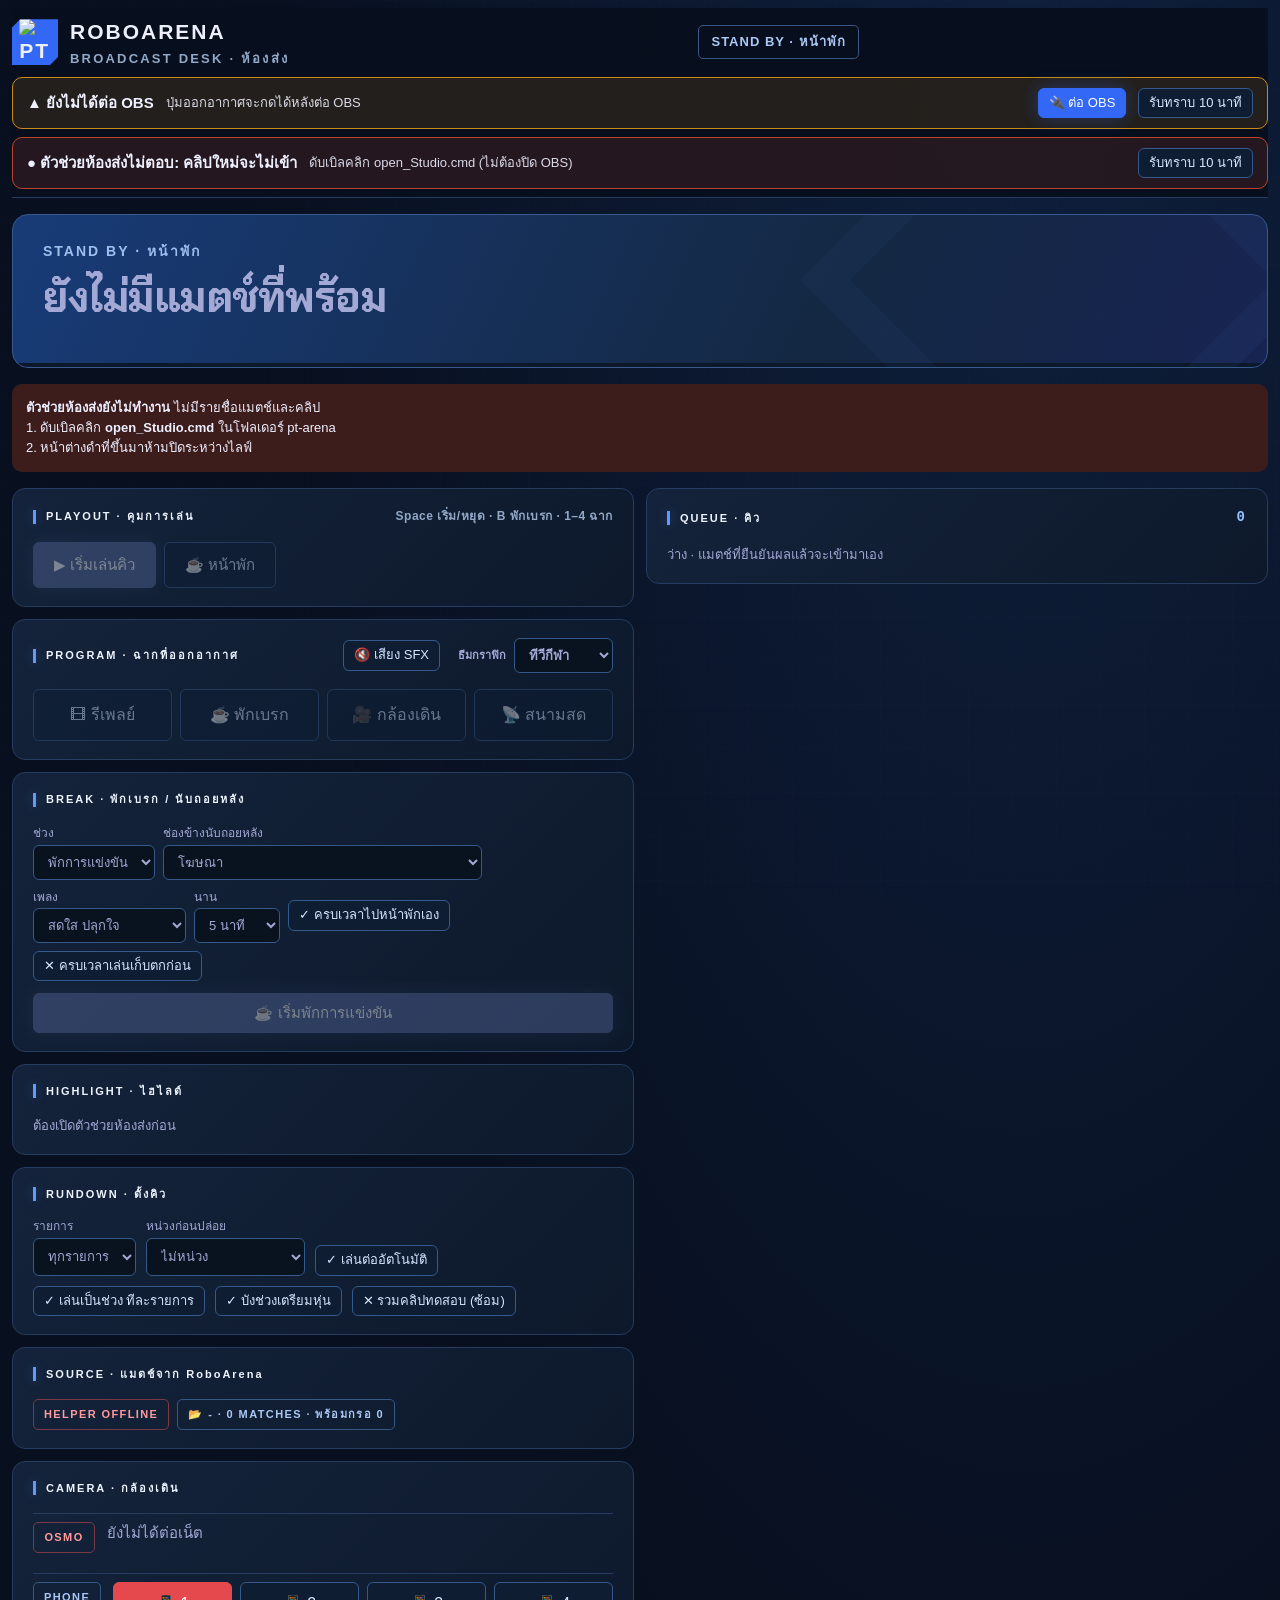
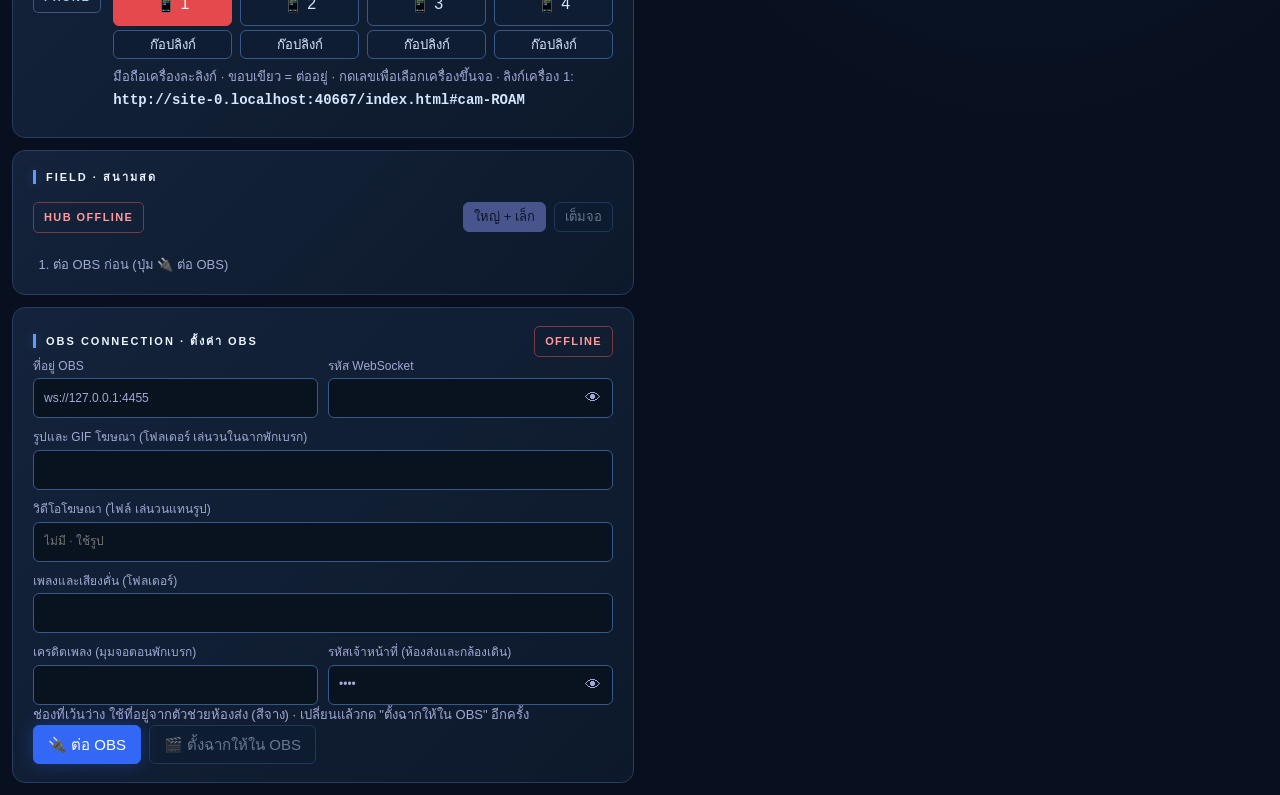
==== index.html @ a9fb72a6 "Site build 8f482196: walking camera takes up to four phones, desk buttons 1 to 4 pick the one on scr" ====
<!doctype html>
<html lang="th">
<head>
<meta charset="utf-8">
<meta name="viewport" content="width=device-width,initial-scale=1,viewport-fit=cover">
<title>PT Arena</title>
<link rel="preconnect" href="https://fonts.googleapis.com">
<link rel="preconnect" href="https://fonts.gstatic.com" crossorigin>
<link rel="stylesheet" href="https://fonts.googleapis.com/css2?family=Chakra+Petch:wght@500;600;700&family=IBM+Plex+Sans+Thai:wght@400;500;600&display=swap">
<link rel="stylesheet" href="style.css?v=8f482196">
<link rel="manifest" href="manifest.webmanifest">
<link rel="apple-touch-icon" href="logo-mark.png">
<meta name="apple-mobile-web-app-capable" content="yes">
<meta name="apple-mobile-web-app-status-bar-style" content="black-translucent">
<meta name="theme-color" content="#0B0F17">
</head>
<body>
<div class="app">
  <header class="top">
    <div class="brand">
      <div class="mark"><img src="logo-mark.png" alt="PT Robotics"></div>
      <div><div class="eyebrow">Thailand Youth Robotics Championship 2026</div><h1>PT Arena <span id="sub" style="font-family:var(--f-body);font-size:14px;font-weight:500;color:var(--muted)">ระบบวันแข่ง</span></h1></div>
    </div>
    <div class="venue"><label for="venue">สนามแข่งขัน</label><select id="venue"></select></div>
  </header>
  <div class="note" id="demo"><b>ช่วงทดสอบ</b> · ทีม โรงเรียน และคะแนนตอนนี้เป็นข้อมูลตัวอย่าง</div>
  <div class="tabs-wrap"><nav class="tabs" role="tablist" id="tabs"></nav></div>
  <main id="view"></main>
</div>
<div id="toast" role="status" aria-live="polite"></div>
<span id="net" class="pill warn" style="position:fixed;top:8px;left:50%;transform:translateX(-50%);z-index:5" hidden></span>
<script src="firebase-config.js?v=8f482196"></script>
<script src="app.js?v=8f482196"></script>
<script>if(window.PT_FIREBASE){const s=document.createElement('script');s.type='module';s.src='sync.js?v=8f482196';document.head.append(s)}</script>
</body>
</html>
---- style.css ----
/* Layout: control-room tool — tab rail of roles across the top, each role gets one working surface; field cards read like scoreboard tiles */
:root{
  --bg:#F1F4F8; --surface:#FFFFFF; --sunk:#E8EDF3; --ink:#121925; --muted:#5A6577; --line:#D6DDE7;
  --accent:#1F5BD6; --accent-soft:#E3EBFC; --accent-ink:#FFFFFF;
  --ok:#1C8A57; --ok-soft:#DDF3E8; --warn:#B86E05; --warn-soft:#FBEEDB; --bad:#C2332F; --bad-soft:#FBE3E2;
  --gold:#C08F12; --silver:#8B95A3; --bronze:#A8622E;
  --stage:#0C1424; --stage-2:#152036; --stage-ink:#EEF2F8; --stage-muted:#8FA0BA; --stage-accent:#6E9BFF; --stage-line:#24324D;
  --f-display:"Chakra Petch","IBM Plex Sans Thai","Noto Sans Thai","Leelawadee UI",system-ui,sans-serif;
  --f-body:"IBM Plex Sans Thai","Noto Sans Thai","Leelawadee UI",system-ui,-apple-system,"Segoe UI",sans-serif;
  --f-mono:"IBM Plex Sans Thai","Noto Sans Thai","Leelawadee UI",system-ui,sans-serif;
  --r:10px;
}
@media (prefers-color-scheme: dark){:root:not([data-theme="light"]){
  --bg:#0D121A; --surface:#151C27; --sunk:#1B2431; --ink:#E7ECF3; --muted:#94A0B3; --line:#263142;
  --accent:#6A97F5; --accent-soft:#1D2B47; --accent-ink:#0D121A;
  --ok:#4CC08A; --ok-soft:#163327; --warn:#E5A23F; --warn-soft:#3A2A12; --bad:#EE6C67; --bad-soft:#3D1C1C;
  --gold:#E2B748; --silver:#AEB8C6; --bronze:#D08A55; color-scheme:dark}}
:root[data-theme="dark"]{
  --bg:#0D121A; --surface:#151C27; --sunk:#1B2431; --ink:#E7ECF3; --muted:#94A0B3; --line:#263142;
  --accent:#6A97F5; --accent-soft:#1D2B47; --accent-ink:#0D121A;
  --ok:#4CC08A; --ok-soft:#163327; --warn:#E5A23F; --warn-soft:#3A2A12; --bad:#EE6C67; --bad-soft:#3D1C1C;
  --gold:#E2B748; --silver:#AEB8C6; --bronze:#D08A55; color-scheme:dark}
*{box-sizing:border-box}
[hidden]{display:none!important}
/* Edge draws its own reveal eye in password fields; ours works on every browser, so keep one */
input::-ms-reveal{display:none}
body{margin:0;background:var(--bg);color:var(--ink);font-family:var(--f-body);font-size:15px;line-height:1.55}
button,input,select,textarea{font:inherit;color:inherit}
button{cursor:pointer}
:focus-visible{outline:2px solid var(--accent);outline-offset:2px}
.app{max-width:1240px;margin:0 auto;padding-inline:16px;padding-block:18px 48px;display:flex;flex-direction:column;gap:14px}
.top{display:flex;flex-wrap:wrap;gap:14px;align-items:center;justify-content:space-between}
.brand{display:flex;gap:12px;align-items:center}
.mark{width:44px;height:44px;border-radius:9px;background:var(--ink);color:var(--bg);display:grid;place-items:center;font-family:var(--f-display);font-weight:700;letter-spacing:.04em}
.eyebrow{font-family:var(--f-display);font-size:11px;letter-spacing:.14em;color:var(--muted);text-transform:uppercase}
h1{font-family:var(--f-display);font-size:24px;line-height:1.15;margin:0;font-weight:700}
h2{font-family:var(--f-display);font-size:18px;margin:0;font-weight:600;text-wrap:balance}
h3{font-family:var(--f-display);font-size:15px;margin:0;font-weight:600}
.venue{display:flex;flex-direction:column;gap:2px;min-width:0;max-width:100%}
.venue select{max-width:100%}
.venue label{font-size:12px;color:var(--muted)}
select,input[type=text],input[type=number],input[type=password],textarea{background:var(--surface);border:1px solid var(--line);border-radius:8px;padding:8px 10px;min-width:0}
textarea{width:100%;font-family:var(--f-mono);font-size:13px}
.note{font-size:13px;color:var(--muted);background:var(--sunk);border-radius:8px;padding:8px 12px}
.note b{color:var(--ink);font-weight:600}
.tabs-wrap{overflow-x:auto;margin-inline:-16px;padding-inline:16px}
.tabs{display:flex;gap:6px;min-width:max-content;border-bottom:1px solid var(--line)}
.tab{background:none;border:0;border-bottom:3px solid transparent;padding:8px 12px 9px;text-align:left;display:flex;flex-direction:column;gap:0}
.tab b{font-family:var(--f-display);font-weight:600;font-size:15px}
.tab small{font-size:11.5px;color:var(--muted)}
.tab[aria-selected=true]{border-bottom-color:var(--accent)}
.tab[aria-selected=true] b{color:var(--accent)}
.panel{background:var(--surface);border:1px solid var(--line);border-radius:var(--r);padding:16px;display:flex;flex-direction:column;gap:12px;min-width:0}
.row{display:flex;flex-wrap:wrap;gap:8px;align-items:center}
.between{justify-content:space-between}
.grid{display:grid;gap:14px}
.g-side{grid-template-columns:minmax(0,1fr) 340px}
@media (max-width:900px){.g-side{grid-template-columns:minmax(0,1fr)}}
.stats{display:grid;grid-template-columns:repeat(auto-fit,minmax(150px,1fr));gap:10px}
.stat{background:var(--surface);border:1px solid var(--line);border-radius:var(--r);padding:10px 14px}
.stat .k{font-size:12.5px;color:var(--muted)}
.stat .v{font-family:var(--f-mono);font-size:24px;font-weight:600;font-variant-numeric:tabular-nums}
.stat .v small{font-size:13px;color:var(--muted);font-weight:500}
.fields{display:grid;grid-template-columns:repeat(auto-fill,minmax(250px,1fr));gap:10px}
.fcard{background:var(--surface);border:1px solid var(--line);border-radius:var(--r);padding:12px 14px;text-align:left;display:flex;flex-direction:column;gap:8px;transition:border-color .15s}
.fcard:hover{border-color:var(--accent)}
.fletter{font-family:var(--f-display);font-weight:700;font-size:13px;letter-spacing:.08em;color:var(--muted)}
.fclass{font-family:var(--f-display);font-weight:600;font-size:15.5px;line-height:1.3}
.kv{display:grid;grid-template-columns:62px minmax(0,1fr);gap:2px 8px;font-size:13.5px}
.kv span:nth-child(odd){color:var(--muted)}
.mono{font-family:var(--f-mono);font-variant-numeric:tabular-nums}
.bar{height:6px;border-radius:3px;background:var(--sunk);overflow:hidden}
.bar i{display:block;height:100%;background:var(--accent);border-radius:3px}
.pill{display:inline-flex;align-items:center;gap:4px;font-size:12px;font-weight:500;padding:2px 9px;border-radius:999px;white-space:nowrap;background:var(--sunk);color:var(--muted)}
.pill.ok{background:var(--ok-soft);color:var(--ok)}
.pill.warn{background:var(--warn-soft);color:var(--warn)}
.pill.bad{background:var(--bad-soft);color:var(--bad)}
.pill.ac{background:var(--accent-soft);color:var(--accent)}
.btn{border:1px solid var(--line);background:var(--surface);border-radius:8px;padding:7px 14px;font-weight:500;white-space:nowrap}
.btn:hover{border-color:var(--accent)}
.btn.pri{background:var(--accent);border-color:var(--accent);color:var(--accent-ink)}
.btn.okb{background:var(--ok);border-color:var(--ok);color:#fff}
.btn.badb{color:var(--bad);border-color:var(--bad)}
.btn.sm{padding:4px 10px;font-size:13px}
.btn.big{padding:12px 20px;font-size:16px;font-weight:600}
.btn:disabled{opacity:.45;cursor:not-allowed}
.chips{display:flex;flex-wrap:wrap;gap:6px}
.chip{border:1px solid var(--line);background:var(--surface);border-radius:999px;padding:5px 12px;font-size:13.5px}
.chip[aria-pressed=true]{background:var(--ink);color:var(--bg);border-color:var(--ink)}
.chip b{font-family:var(--f-display)}
.list{display:flex;flex-direction:column}
.li{display:flex;gap:10px;align-items:center;flex-wrap:wrap;padding:10px 2px;border-top:1px solid var(--line)}
.li:first-child{border-top:0}
.li .who{flex:1 1 220px;min-width:0}
.li .who b{font-weight:600}
.li .who small{display:block;color:var(--muted);font-size:12.5px}
.tid{font-family:var(--f-mono);font-weight:600;font-size:13px;background:var(--sunk);border-radius:6px;padding:1px 7px}
.inspect{background:var(--sunk);border-radius:8px;padding:12px;display:flex;flex-direction:column;gap:8px;width:100%}
.inspect label{display:flex;gap:8px;align-items:center;font-size:14px}
.feed{display:flex;flex-direction:column;gap:6px;font-size:13.5px}
.feed div{display:flex;gap:8px}
.feed .mono{color:var(--muted)}
/* judge */
.jhead{display:flex;flex-wrap:wrap;gap:10px;align-items:baseline;justify-content:space-between}
.jteam{font-family:var(--f-display);font-size:22px;font-weight:700;line-height:1.2}
.sw{display:flex;flex-wrap:wrap;gap:10px;align-items:center;background:var(--sunk);border-radius:var(--r);padding:10px 14px}
.sw .t{font-family:var(--f-mono);font-size:34px;font-weight:600;font-variant-numeric:tabular-nums;min-width:150px}
.sw .t.run{color:var(--accent)}
.sw .t.over{color:var(--bad)}
.mrow{display:grid;grid-template-columns:minmax(0,1fr) auto 64px;gap:12px;align-items:center;padding:8px 0;border-top:1px solid var(--line)}
.mrow .lbl b{font-weight:600}
.mrow .lbl small{display:block;color:var(--muted);font-size:12.5px}
.step{display:flex;align-items:center;border:1px solid var(--line);border-radius:9px;overflow:hidden}
.step button{width:44px;height:44px;border:0;background:var(--surface);font-size:22px;font-weight:500}
.step button:active{background:var(--sunk)}
.step span{min-width:42px;text-align:center;font-family:var(--f-mono);font-size:20px;font-weight:600}
.sub{text-align:right;font-family:var(--f-mono);font-variant-numeric:tabular-nums}
.sub.neg{color:var(--bad)}
.total{display:flex;justify-content:space-between;align-items:center;border-top:2px solid var(--ink);padding-top:10px}
.total .n{font-family:var(--f-mono);font-size:40px;font-weight:600;line-height:1}
.confirm{display:flex;gap:10px;align-items:center;background:var(--warn-soft);color:var(--ink);border-radius:8px;padding:10px 12px;font-size:14px}
.confirm input{width:20px;height:20px}
.qitem{display:flex;gap:8px;align-items:center;padding:6px 0;border-top:1px solid var(--line);font-size:13.5px}
.qitem:first-child{border-top:0}
.qn{width:24px;height:24px;border-radius:50%;background:var(--sunk);display:grid;place-items:center;font-family:var(--f-mono);font-size:12px;flex:none}
.qitem.now .qn{background:var(--accent);color:var(--accent-ink)}
.editbar{background:var(--accent-soft);color:var(--accent);border-radius:8px;padding:8px 12px;font-size:13.5px;display:flex;justify-content:space-between;gap:8px;flex-wrap:wrap;align-items:center}
/* judge sheet on a phone: thumb-sized controls, clock pinned on top, total and send pinned at the bottom */
.jsheet{padding:0;gap:0}
.jsheet>*{padding-inline:14px}
.jsheet>.editbar{margin:10px 14px 0}
.jtop{position:sticky;top:0;z-index:3;display:flex;justify-content:space-between;gap:10px;align-items:center;padding-block:10px;background:var(--surface);border-bottom:1px solid var(--line);border-radius:var(--r) var(--r) 0 0}
.jwho{min-width:0}
.jwho .jteam{font-size:19px;overflow:hidden;text-overflow:ellipsis;white-space:nowrap}
.jwho .small{overflow:hidden;text-overflow:ellipsis;white-space:nowrap}
.jclock{text-align:right;flex:none}
.jclock .t{font-size:32px;font-weight:600;line-height:1.1;display:block}
.jclock .t.run{color:var(--accent)}
.jclock .t.over{color:var(--bad)}
.jtimer{display:flex;flex-wrap:wrap;gap:8px;align-items:center;padding-block:12px}
.jtimer .btn{min-height:44px}
.jmain{flex:1 1 100%;min-height:58px;font-size:18px;border-radius:14px}
.jmain.stop{background:var(--bad);border-color:var(--bad);color:#fff}
.jedit{font-size:13px;color:var(--muted);margin-left:auto}
.jedit summary{cursor:pointer;padding:10px 0}
.jedit[open]{flex:1 1 100%;margin-left:0}
.jlist{display:flex;flex-direction:column;gap:8px;padding-bottom:14px}
.jm{display:grid;grid-template-columns:minmax(0,1fr) auto 40px;gap:10px;align-items:center;background:var(--sunk);border-radius:14px;padding:10px 12px;border-left:5px solid transparent}
.jm.has{border-left-color:var(--ok)}
.jm.retry{border-left-color:var(--warn)}
.jm.lock .lbl{opacity:.55}
.jm .lbl b{display:block;font-weight:600;line-height:1.3}
.jm .lbl small{color:var(--muted);font-size:12.5px}
.jm .sub{text-align:right;font-family:var(--f-mono);font-weight:600;font-size:17px;font-variant-numeric:tabular-nums}
.jstep{display:flex;align-items:center;gap:4px}
.jstep button{width:52px;height:52px;border-radius:14px;border:1px solid var(--line);background:var(--surface);font-size:26px;font-weight:500;line-height:1;touch-action:manipulation;transition:transform .08s}
.jstep button:last-child{background:var(--accent);border-color:var(--accent);color:var(--accent-ink)}
.jstep button:active{transform:scale(.92)}
.jstep button:disabled{opacity:.3}
.jstep span{min-width:46px;text-align:center;font-family:var(--f-mono);color:var(--muted);font-size:14px}
.jstep span b{font-size:24px;color:var(--ink)}
.jtog{min-width:118px;height:52px;border-radius:14px;border:1px solid var(--line);background:var(--surface);font-weight:600;touch-action:manipulation;transition:transform .08s}
.jtog:active{transform:scale(.96)}
.jtog.on{background:var(--ok);border-color:var(--ok);color:#fff}
.jtog:disabled{opacity:.4}
.jbar{position:sticky;bottom:0;z-index:3;display:flex;gap:10px;align-items:center;padding-block:10px calc(10px + env(safe-area-inset-bottom,0px));background:var(--surface);border-top:1px solid var(--line);border-radius:0 0 var(--r) var(--r)}
.jsum{display:flex;flex-direction:column;line-height:1.1;min-width:62px}
.jsum .n{font-family:var(--f-mono);font-size:38px;font-weight:600;font-variant-numeric:tabular-nums}
.jok{display:flex;align-items:center;gap:6px;font-size:13.5px;font-weight:500;background:var(--warn-soft);border-radius:12px;padding:0 10px;min-height:54px;flex:none}
.jok.on{background:var(--ok-soft);color:var(--ok)}
.jok input{width:22px;height:22px}
.jbar .btn{flex:1;min-height:54px;border-radius:14px;padding-inline:8px}
.jskip{padding-block:12px}
/* board */
.tbl-wrap{overflow-x:auto}
table{border-collapse:collapse;width:100%;font-size:14px}
th{font-size:12px;color:var(--muted);font-weight:500;text-align:left;padding:6px 8px;border-bottom:1px solid var(--line);white-space:nowrap}
td{padding:9px 8px;border-bottom:1px solid var(--line);vertical-align:middle}
td.num,th.num{text-align:right;font-family:var(--f-mono);font-variant-numeric:tabular-nums}
.rk{width:30px;height:30px;border-radius:50%;display:grid;place-items:center;font-family:var(--f-mono);font-weight:600;background:var(--sunk)}
.rk.r1{background:var(--gold);color:#fff}.rk.r2{background:var(--silver);color:#fff}.rk.r3{background:var(--bronze);color:#fff}
.best{font-size:17px;font-weight:600}
/* team phone */
.phone-wrap{display:flex;flex-wrap:wrap;gap:24px;align-items:flex-start}
.phone{width:100%;max-width:370px;border:10px solid var(--ink);border-radius:34px;background:var(--bg);padding:18px 14px 22px;display:flex;flex-direction:column;gap:12px}
.phone .notch{width:90px;height:6px;border-radius:3px;background:var(--line);margin:0 auto 4px}
.callout{border-radius:var(--r);padding:14px;background:var(--accent);color:var(--accent-ink)}
.callout .big{font-family:var(--f-display);font-size:26px;font-weight:700;line-height:1.15}
.callout.ok{background:var(--ok);color:#fff}
.callout.warn{background:var(--warn-soft);color:var(--ink)}
.callout.bad{background:var(--bad-soft);color:var(--ink)}
.steps{display:flex;gap:4px}
.steps div{flex:1;text-align:center;font-size:11px;color:var(--muted)}
.steps div i{display:block;height:5px;border-radius:3px;background:var(--line);margin-bottom:4px}
.steps div.on i{background:var(--ok)}
.steps div.on{color:var(--ink)}
.explain{flex:1 1 300px;min-width:0;display:flex;flex-direction:column;gap:10px}
.explain ol{margin:0;padding-left:20px;display:flex;flex-direction:column;gap:6px}
/* screen */
.stage{background:var(--stage);color:var(--stage-ink);border-radius:14px;padding:20px;display:flex;flex-direction:column;gap:16px;min-height:520px}
.stage:fullscreen{border-radius:0;padding:36px;font-size:120%}
.stage-top{display:flex;justify-content:space-between;gap:12px;flex-wrap:wrap;align-items:center;border-bottom:1px solid var(--stage-line);padding-bottom:12px}
.stage-top .ev{font-family:var(--f-display);letter-spacing:.12em;font-size:12px;color:var(--stage-muted)}
.stage-top .clk{font-family:var(--f-mono);font-size:22px}
.stage-grid{display:grid;grid-template-columns:minmax(0,1.5fr) minmax(0,1fr);gap:20px}
@media (max-width:820px){.stage-grid{grid-template-columns:minmax(0,1fr)}}
.stage h2{font-size:26px;color:var(--stage-ink)}
.stage .sub2{color:var(--stage-muted);font-size:14px}
.srow{display:grid;grid-template-columns:44px minmax(0,1fr) auto;gap:12px;align-items:center;padding:10px 0;border-bottom:1px solid var(--stage-line)}
.srow .rk{background:var(--stage-2);color:var(--stage-ink);width:36px;height:36px}
.srow .rk.r1{background:var(--gold)}.srow .rk.r2{background:var(--silver)}.srow .rk.r3{background:var(--bronze)}
.srow b{font-family:var(--f-display);font-size:19px;font-weight:600}
.srow small{display:block;color:var(--stage-muted);font-size:13px}
.srow .sc{font-family:var(--f-mono);font-size:26px;font-weight:600}
.sq{background:var(--stage-2);border-radius:10px;padding:12px 14px;display:flex;flex-direction:column;gap:2px}
.sq .ql{display:grid;grid-template-columns:30px minmax(0,1fr);gap:8px;padding:7px 0;border-bottom:1px solid var(--stage-line);font-size:14px}
.sq .ql:last-child{border-bottom:0}
.sq .ql .L{font-family:var(--f-display);font-weight:700;font-size:20px;color:var(--stage-accent)}
.sq .ql small{color:var(--stage-muted)}
/* timer laptop */
.tbox{display:flex;flex-direction:column;gap:10px;align-items:flex-start}
.tgrid{grid-template-columns:minmax(0,2.2fr) minmax(0,1fr);align-items:start}
@media (max-width:820px){.tgrid{grid-template-columns:minmax(0,1fr)}}
.tbig{background:none;border:0;padding:0;color:var(--stage-ink);font-size:clamp(44px,6.4vw,92px);font-weight:600;line-height:1}
.stage canvas{width:100%;border-radius:10px;display:block}
.stage .btn{color:var(--ink)}
.tbig.run{color:var(--stage-accent)}
.tbig.over{color:#FF7A73}
.stage video{width:100%;border-radius:8px;background:#000;display:block}
.dots{display:flex;gap:6px;justify-content:center}
.dots i{width:28px;height:4px;border-radius:2px;background:var(--stage-line)}
.dots i.on{background:var(--stage-accent)}
/* admin */
.adm{display:grid;grid-template-columns:repeat(auto-fit,minmax(min(100%,360px),1fr));gap:14px;align-items:start}
.mtab{display:grid;grid-template-columns:minmax(0,1fr) 78px 70px;gap:6px 8px;align-items:center;font-size:13.5px}
.mtab .h{font-size:12px;color:var(--muted)}
.mtab input{width:100%}
.ccard{border-top:1px solid var(--line);padding-top:10px;display:flex;flex-direction:column;gap:8px}
.ccard:first-of-type{border-top:0;padding-top:0}
#toast{position:fixed;left:50%;bottom:calc(20px + env(safe-area-inset-bottom,0px));transform:translateX(-50%);background:var(--ink);color:var(--bg);padding:10px 18px;border-radius:999px;font-size:14px;max-width:calc(100% - 32px);text-align:center;opacity:0;pointer-events:none;transition:opacity .2s}
#toast.on{opacity:1}
@media (prefers-reduced-motion:reduce){*{transition:none!important}}
.muted{color:var(--muted)}
.small{font-size:13px}

/* look: dark unless a page asks for light, and one gradient for the things you press */
:root:not([data-theme="light"]){
  --bg:#0B0F17; --surface:#141B27; --sunk:#1B2433; --ink:#EAF0F7; --muted:#97A3B6; --line:#273246;
  --accent:#7AA2FF; --accent-soft:#1C2A4A; --accent-ink:#0B0F17;
  --ok:#4CC08A; --ok-soft:#143326; --warn:#E5A23F; --warn-soft:#3A2A12; --bad:#EE6C67; --bad-soft:#3D1C1C;
  --gold:#E2B748; --silver:#AEB8C6; --bronze:#D08A55; color-scheme:dark}
:root{--grad:linear-gradient(135deg,#3B6FE8,#7A4FE0);--grad-ok:linear-gradient(135deg,#178A55,#2BAF78)}
body{min-height:100vh;background:radial-gradient(900px 520px at 0% -10%,#17233f 0%,transparent 70%),radial-gradient(760px 420px at 100% 0%,#211b42 0%,transparent 70%),var(--bg);background-attachment:fixed}
:root[data-theme="light"] body{background:var(--bg)}
.mark{background:var(--grad);color:#fff}
.panel,.stat,.fcard{border-radius:14px}
.btn{border-radius:10px}
.btn.pri,.jstep button:last-child,.chip[aria-pressed=true],.qitem.now .qn{background:var(--grad);border-color:transparent;color:#fff}
.btn.pri:disabled{filter:saturate(.35)}
.btn.okb,.jtog.on,.callout.ok{background:var(--grad-ok);border-color:transparent;color:#fff}
.callout{background:var(--grad);color:#fff}
.bar i{background:var(--grad)}
.tabs{border-bottom:0;gap:4px}
.tab{border-bottom:0;border-radius:12px;padding:8px 14px}
.tab[aria-selected=true]{background:var(--accent-soft)}
.fsel{display:none;width:100%;min-height:50px;font-size:16px;border-radius:12px}
@media (max-width:700px){.fchips{display:none}.fsel{display:block}.app{padding-block:12px 40px;gap:10px}h1{font-size:21px}}
/* phone: the name gets the full width, the buttons get their own wide row */
@media (max-width:700px){
  .jm{grid-template-columns:minmax(0,1fr) auto;gap:8px;padding:7px 8px 7px 10px}
  .jm .sub{display:none}
  .jm .lbl small{display:block}
  .jstep button{width:50px;height:48px}
  .jstep span{min-width:44px}
  .jtog{min-width:148px;height:48px}
}
.tabs-wrap{scrollbar-width:none}
.tabs-wrap::-webkit-scrollbar{display:none}

/* type: two families only. Chakra Petch for names and headings; IBM Plex Sans Thai for reading and for every number
   (its digits all share one width, so clocks and score columns do not jitter). Only weights that are actually loaded. */
b,strong,th{font-weight:600}
.mono,.tid,td.num,th.num{font-weight:500;font-variant-numeric:tabular-nums}
b.mono,.mono b,.best,.stat .v,.total .n,.jsum .n,.jclock .t,.sw .t,.srow .sc,.tbig,.jm .sub,.jstep span b{font-weight:600}
.eyebrow,.stage-top .ev{font-weight:500}
small{font-size:max(12px,.86em)}
.eyebrow,.steps div{font-size:12px}
.tab small{font-size:12px}
/* Thai marks sit above and below the line: no letter spacing on Thai, and room so stacked marks are not cut off */
.fletter,.phone .eyebrow{letter-spacing:0;text-transform:none}
h1,h2,h3,.jteam,.fclass,.srow b{line-height:1.35}
.callout .big{line-height:1.3}
.jwho .jteam,.jwho .small{line-height:1.45}

/* phone first: most people open this on a phone, one hand, standing by a field */
.narrow{display:none}
.jbar{bottom:var(--navh,0px)}
#toast{bottom:calc(20px + var(--navh,0px) + env(safe-area-inset-bottom,0px))}
.blist{flex-direction:column}
.brow{display:flex;gap:12px;align-items:center;padding:12px 2px;border-top:1px solid var(--line)}
.brow:first-child{border-top:0}
.brow .rk{flex:none;width:34px;height:34px}
.brow .who{flex:1;min-width:0}
.brow .who b{display:block;font-family:var(--f-display);font-size:17px;line-height:1.35}
.brow .who small{display:block;color:var(--muted);line-height:1.5}
.brow .who small b{display:inline;font-family:var(--f-body);font-size:inherit;color:var(--ink)}
.brow .bs{font-size:28px;font-weight:600;flex:none;min-width:48px;text-align:right}
@media (max-width:700px){
  /* 16px stops iPhones zooming the page when a box is tapped */
  input,select,textarea{font-size:16px}
  .btn{min-height:44px}
  .btn.sm{min-height:38px}
  .chip{min-height:40px}
  .wide{display:none}
  .narrow{display:flex}
  .panel{padding:14px}
  .tabs-wrap.few{position:fixed;left:0;right:0;bottom:0;z-index:5;margin:0;padding:6px 10px calc(6px + env(safe-area-inset-bottom,0px));background:var(--surface);border-top:1px solid var(--line);overflow:visible}
  .tabs-wrap.few .tabs{min-width:0;gap:6px}
  .tabs-wrap.few .tab{flex:1;align-items:center;justify-content:center;text-align:center;min-height:48px;padding:6px}
  .tabs-wrap.few .tab small{display:none}
  body.hasnav{--navh:62px}
  body.hasnav .app{padding-bottom:calc(var(--navh) + 28px)}
}
@media (max-width:700px){.stats{grid-template-columns:repeat(2,minmax(0,1fr))}.stat{padding:10px 12px}.stat .v{font-size:22px}}
#su.over{color:var(--bad)}
.mtab small{display:block}
/* the clock reads 00:00.00, eight characters: sized so it never wraps */
.tbig{font-size:clamp(40px,5.4vw,80px);white-space:nowrap}
.jclock .t{font-size:30px;white-space:nowrap}
.mark img{width:72%;height:72%;object-fit:contain;display:block}
.tset{display:flex;flex-direction:column;gap:2px;width:100%;font-size:13px;color:var(--stage-muted)}
.tset select{width:100%;min-height:42px}
.stage canvas:fullscreen{width:100vw;height:100vh;object-fit:contain;background:#000;border-radius:0}
/* timer laptop: the settings column scrolls by itself so the picture never leaves the screen */
@media (min-width:821px){.tgrid .tbox{max-height:calc(100vh - 150px);overflow-y:auto;padding-right:8px;scrollbar-width:thin}}
.glist{display:flex;flex-direction:column;gap:2px;max-height:236px;overflow-y:auto;border:1px solid var(--stage-line);border-radius:10px;padding:4px;scrollbar-width:thin}
.gopt{display:grid;grid-template-columns:30px minmax(0,1fr);gap:0 10px;align-items:center;text-align:left;background:none;border:0;border-radius:8px;padding:6px 8px;color:var(--stage-ink)}
.gopt i{grid-row:span 2;width:30px;height:30px;border-radius:7px;border:1px solid rgba(255,255,255,.28)}
.gopt b{font-size:14px;font-weight:600;line-height:1.3}
.gopt small{color:var(--stage-muted);font-size:12px;line-height:1.3}
.gopt:hover{background:rgba(255,255,255,.06)}
.gopt[aria-pressed=true]{background:var(--stage-2);box-shadow:inset 0 0 0 2px var(--stage-accent)}


/* judge sheet: the rarely used and the dangerous buttons live in a menu, away from the thumb */
.jtop{gap:8px;background:linear-gradient(180deg,var(--sunk),var(--surface))}
.jwho{flex:1}
.jmenu{position:relative;flex:none}
.jmenu summary{list-style:none;width:44px;height:44px;border-radius:12px;border:1px solid var(--line);display:grid;place-items:center;font-size:24px;line-height:1;cursor:pointer;background:var(--surface)}
.jmenu summary::-webkit-details-marker{display:none}
.jmenu[open] summary{background:var(--accent-soft);border-color:var(--accent)}
.jpop{position:absolute;right:0;top:52px;z-index:6;width:236px;display:flex;flex-direction:column;gap:8px;padding:10px;background:var(--surface);border:1px solid var(--line);border-radius:14px;box-shadow:0 18px 40px rgba(0,0,0,.5)}
.jpop .btn{min-height:46px;text-align:left}
.jmt{display:flex;flex-direction:column;gap:4px;font-size:13px;color:var(--muted)}
.jmt input{min-height:46px;width:100%}
.jtimer .btn:not(.jmain){flex:1}
.jm{transition:background .2s}
.jm.has{background:linear-gradient(90deg,rgba(76,192,138,.16),var(--sunk) 70%)}
.jm.retry{background:linear-gradient(90deg,rgba(229,162,63,.12),var(--sunk) 70%)}
.jok input{width:26px;height:26px;accent-color:var(--ok)}
.jsum .n{background:var(--grad);-webkit-background-clip:text;background-clip:text;color:transparent}
.jfix{min-width:56px;min-height:44px}
.jboard{justify-content:center;min-height:48px}
@media (max-width:700px){
  .top{gap:8px}.brand{gap:10px}.brand .eyebrow{display:none}.mark{width:36px;height:36px}h1{font-size:19px}
  body.jfocus .top,body.jfocus .tabs-wrap{display:none}
  body.jfocus{--navh:0px}
  body.jfocus .app{padding:8px 8px 20px}
  .jtop{padding-block:8px}.jtimer{padding-block:10px;gap:8px}.jmain{min-height:54px}.jlist{gap:6px;padding-bottom:10px}
  .jclock .t{font-size:27px}
}

/* viewers: pick your team from a list once, then the phone opens on it */
.tfinder{max-width:480px;margin:0 auto;width:100%;display:flex;flex-direction:column;gap:12px}
.tfhead{position:sticky;top:0;z-index:2;display:flex;flex-direction:column;gap:10px;padding:6px 0 10px;background:linear-gradient(180deg,var(--bg) 82%,transparent)}
.tfhead h2{font-size:22px}
.tfhead input{min-height:52px;border-radius:14px;padding-inline:16px;width:100%}
.tgrp{display:flex;flex-direction:column;gap:6px;margin-bottom:14px}
.tgrp h3{display:flex;justify-content:space-between;align-items:baseline;color:var(--accent);padding:0 4px}
.tgrp h3 span{font-family:var(--f-body);font-size:12px;font-weight:500;color:var(--muted)}
.trow{display:flex;align-items:center;gap:12px;width:100%;min-height:60px;text-align:left;background:var(--surface);border:1px solid var(--line);border-radius:14px;padding:8px 12px;touch-action:manipulation;transition:transform .08s}
.trow:active{transform:scale(.98);background:var(--accent-soft)}
.trow .who{flex:1;min-width:0}
.trow .who b{display:block;font-family:var(--f-display);font-size:16px;line-height:1.35;overflow:hidden;text-overflow:ellipsis;white-space:nowrap}
.trow .who small{display:block;color:var(--muted);overflow:hidden;text-overflow:ellipsis;white-space:nowrap}
.trow i{font-style:normal;font-size:22px;color:var(--muted)}
.thero{padding:16px;background:linear-gradient(150deg,#1c2a52,#241d4d 60%,var(--surface));border-color:#34407a}
.thero h2{font-size:26px}
.tchg{background:rgba(255,255,255,.1);border:0;border-radius:999px;padding:0 14px;min-height:36px;font-size:13px}
.steps div i{height:6px}
.rtiles{display:grid;grid-template-columns:repeat(auto-fit,minmax(0,1fr));gap:8px}
.rt{background:var(--sunk);border-radius:12px;padding:10px 12px;display:flex;flex-direction:column;line-height:1.3}
.rt small{color:var(--muted)}
.rt b{font-size:30px;color:var(--muted)}
.rt.on b{color:var(--ink)}
.rt.on{box-shadow:inset 0 0 0 1px var(--line)}
.brow.me{background:var(--accent-soft);box-shadow:inset 0 0 0 1.5px var(--accent);border-radius:12px;border-top-color:transparent;margin-inline:-8px;padding-inline:10px}
.brow.me+.brow{border-top-color:transparent}
.metag{font-family:var(--f-body);font-size:12px;font-weight:600;color:var(--accent);margin-left:4px}
.tome{align-self:flex-start}
.panel.jsheet{padding:0}
@media (max-width:700px){.jsheet>*{padding-inline:10px}.jsheet>.editbar{margin:10px 10px 0}}
/* staff code: the show/hide eye sits inside the box */
.gate{flex-wrap:nowrap}
.pw{position:relative;flex:1;min-width:0;display:flex}
.pw input{flex:1;width:100%;min-height:46px;padding-right:48px}
.pw .eye{position:absolute;right:2px;top:50%;transform:translateY(-50%);width:44px;height:42px;display:grid;place-items:center;background:none;border:0;border-radius:8px;color:var(--muted)}
.pw .eye[aria-pressed=true]{color:var(--accent)}
.gate .btn.pri{min-height:46px;padding-inline:18px}
/* signing: the team reads its score and signs with a finger on the judge's phone */
button.jok{border:0;justify-content:center;padding:0 14px;font-weight:600}
button.pill{border:0;min-height:32px;cursor:pointer}
.signer{position:fixed;inset:0;z-index:20;background:var(--bg);display:flex;flex-direction:column;gap:14px;padding:18px 14px calc(18px + env(safe-area-inset-bottom,0px));overflow:auto}
.signer>*{width:100%;max-width:640px;align-self:center}
.signer .jteam{font-family:var(--f-display);font-size:22px;font-weight:700}
.sgscore{display:flex;flex-wrap:wrap;align-items:baseline;gap:4px 10px}
.sgscore b{font-size:84px;line-height:1;background:var(--grad);-webkit-background-clip:text;background-clip:text;color:transparent}
.sgscore span:nth-child(2){font-size:20px;font-weight:600}
.sgscore span:last-child{flex:1 1 100%}
.sgpad{position:relative;background:#fff;border-radius:16px;aspect-ratio:2/1;overflow:hidden;box-shadow:0 0 0 2px var(--accent)}
.sgpad canvas{width:100%;height:100%;display:block;touch-action:none}
.sghint{position:absolute;left:24px;right:24px;bottom:14px;text-align:center;color:#8791A3;pointer-events:none;border-top:1px dashed #BFC7D3;padding-top:6px;font-size:14px}
.sgrow{display:flex;gap:10px}
.sgrow .btn{flex:1;min-height:52px;justify-content:center}
/* field pictures */
.fpic{display:block;border-radius:14px;overflow:hidden;background:#fff;border:1px solid var(--line)}
.fpic img{display:block;width:100%;height:auto}
.fnone{border:1.5px dashed var(--line);border-radius:14px;padding:48px 16px;text-align:center;color:var(--muted)}
.ftap{display:none;margin:0}
.fpic:not([hidden])~.ftap{display:block}
/* live channels */
.live{display:flex;flex-direction:column;gap:12px;max-width:760px;margin:0 auto;width:100%}
.chbar{display:flex;gap:8px;overflow-x:auto;scrollbar-width:none}
.chbar::-webkit-scrollbar{display:none}
.ch{flex:1 0 auto;min-width:104px;min-height:56px;display:flex;flex-direction:column;align-items:flex-start;justify-content:center;text-align:left;background:var(--surface);border:1px solid var(--line);border-radius:14px;padding:6px 12px;line-height:1.3}
.ch b{font-family:var(--f-display);font-size:15px;white-space:nowrap}
.ch small{color:var(--muted)}
.ch[aria-pressed=true]{background:var(--grad);border-color:transparent;color:#fff}
.ch[aria-pressed=true] small{color:rgba(255,255,255,.85)}
.dot{display:inline-block;width:8px;height:8px;border-radius:50%;background:#FF5A5A;margin-left:4px;animation:pulse 1.2s infinite}
@keyframes pulse{50%{opacity:.25}}
#ytbox:empty{display:none}
.yt{position:relative;aspect-ratio:16/9;border-radius:14px;overflow:hidden;background:#000}
.yt iframe{position:absolute;inset:0;width:100%;height:100%;border:0}
.lcard{gap:10px}
.lcard.run{border-color:#7a3340;box-shadow:0 0 0 1px #7a3340,0 10px 30px rgba(238,108,103,.12)}
.lnow{display:flex;gap:12px;align-items:center}
.lnow .who{flex:1;min-width:0}
.lnow .who b{display:block;font-family:var(--f-display);font-size:21px;line-height:1.35}
.lnow .who small{display:block;color:var(--muted)}
.lnum{text-align:right;line-height:1}
.lnum b{display:block;font-size:46px;background:var(--grad);-webkit-background-clip:text;background-clip:text;color:transparent}
.lnum small{color:var(--muted)}
.lclock{font-size:30px;font-weight:600;line-height:1.1}
.lmis{display:flex;flex-wrap:wrap;gap:6px}
.lmis span{background:var(--sunk);border-radius:999px;padding:3px 10px;font-size:13px;color:var(--muted)}
.lmis span.on{background:var(--ok-soft);color:var(--ok)}
.lmis span.rty{background:var(--warn-soft);color:var(--warn)}
.lmine{background:var(--accent-soft);color:var(--accent);border-radius:10px;padding:8px 12px;font-weight:600}
.ltop{display:flex;flex-wrap:wrap;gap:6px 14px;font-size:13px;border-top:1px solid var(--line);padding-top:10px}
.ltop span{display:inline-flex;align-items:center;gap:6px}
.ltop .rk{width:20px;height:20px;font-size:11px;font-style:normal}
@media (max-width:700px){.tabs-wrap.few .tab b{font-size:14px}}
/* link to a run's clip */
.clip{margin-top:6px;font-size:13px;font-weight:600;color:var(--accent);text-decoration:none}
a.pill{text-decoration:none}
/* computer screens: the same pages use the width instead of one long phone column */
.tview{max-width:480px;margin:0 auto;gap:12px;width:100%}
.fpage{max-width:900px;margin:0 auto;width:100%}
@media (min-width:900px){
  .tfinder{max-width:1000px}
  .tfinder #tlist{display:grid;grid-template-columns:repeat(2,minmax(0,1fr));gap:0 20px;align-items:start}
  .tview{max-width:960px;grid-template-columns:minmax(0,1fr) minmax(0,1fr);align-items:start}
  .tview>.thero{grid-row:span 2}
  .live{max-width:1240px;display:grid;grid-template-columns:minmax(0,1.5fr) minmax(340px,1fr);align-items:start}
  .live .chbar{grid-column:1/-1}
  .live #ytbox{position:sticky;top:12px}
  .live #ytbox:empty+#livebody{grid-column:1/-1;grid-template-columns:repeat(auto-fill,minmax(360px,1fr));align-items:start}
}
/* graphics picker: a dropdown that still shows each look's colours */
.gdrop{position:relative}
.gdrop summary{list-style:none;display:flex;align-items:center;gap:8px;cursor:pointer;border:1px solid var(--stage-line);border-radius:10px;padding:2px 10px 2px 2px;background:var(--stage-2)}
.gdrop summary::-webkit-details-marker{display:none}
.gdrop summary .gopt{flex:1;min-width:0;pointer-events:none}
.gdrop summary em{font-style:normal;color:var(--stage-muted);transition:transform .15s}
.gdrop[open] summary em{transform:rotate(180deg)}
.gdrop[open] summary{border-color:var(--stage-accent)}
.gdrop .glist{position:absolute;left:0;right:0;top:calc(100% + 6px);z-index:8;max-height:320px;background:var(--stage);box-shadow:0 16px 36px rgba(0,0,0,.55)}
.gdrop:not([open]) .glist{display:none}
/* phone camera page */
body.camfocus .top,body.camfocus .tabs-wrap{display:none}
body.camfocus .app{padding:10px 10px 24px}
.campg{max-width:560px;margin:0 auto;width:100%;display:flex;flex-direction:column;gap:12px}
.campv{position:relative;aspect-ratio:16/9;background:#000;border-radius:14px;overflow:hidden;display:grid;place-items:center}
.campv video{position:absolute;inset:0;width:100%;height:100%;object-fit:contain}
.campv span{color:#7d8aa0;font-size:14px}
.camctl{align-items:flex-end;flex-wrap:nowrap}
.camctl .tset{flex:1;color:var(--muted)}
.camctl .tset select{min-height:46px}
.camctl .btn{min-height:46px}
.campg .btn.big{min-height:58px;font-size:18px;justify-content:center}
/* timer laptop: the webcam's own lens controls */
.lensrow{display:grid;grid-template-columns:110px minmax(0,1fr);gap:8px;align-items:center;font-size:13px;color:var(--stage-muted)}
.lensrow select{min-height:36px}
.camctl{flex-wrap:wrap}
.camctl .tset{flex:1 1 30%;min-width:96px}
#camnet:empty{display:none}
/* phone camera page held sideways: picture on the left, controls on the right, nothing below the fold */
.camrot b{font-size:18px}
@media (orientation:landscape) and (max-height:560px){
  body.camfocus .app{padding:6px 10px}
  .campg{max-width:none;display:grid;grid-template-columns:minmax(0,1.3fr) minmax(0,1fr);gap:8px 14px;align-items:start}
  .campg>*{grid-column:2}
  .campg>.campv{grid-column:1;grid-row:1/span 9}
  .campg .btn.big{min-height:48px}
}
@media (orientation:landscape) and (max-height:560px){
  .campg{gap:6px 12px}
  .campg .camtip{display:none}
  .camctl .tset span{font-size:11px}
  .camctl .tset select,.camctl .btn{min-height:38px;padding-block:4px}
  .campg .btn.big{min-height:44px;font-size:16px}
  .campg>.row.between b{font-size:14px}
}
/* phone camera lock */
.camlocked b{font-size:18px}
#camunlock{position:relative;overflow:hidden;justify-content:center;user-select:none;-webkit-user-select:none;touch-action:none}
#camunlock::after{content:'';position:absolute;left:0;top:0;bottom:0;width:0;background:rgba(255,255,255,.18)}
#camunlock.holding::after{width:100%;transition:width 2s linear}
/* phone camera full screen: only the picture and a small bar */
body.camfull .app{padding:0}
body.camfull .campg>*:not(.campv){display:none!important}
body.camfull .campv{position:fixed;inset:0;border-radius:0;aspect-ratio:auto;z-index:30}
.camfbar{position:absolute;left:8px;right:8px;top:calc(8px + env(safe-area-inset-top,0px));display:flex;align-items:center;gap:8px;z-index:2}
.camfbar .pill{background:rgba(0,0,0,.6)}
.camfnet{flex:1;min-width:0;font-size:12px;color:#fff;text-shadow:0 1px 2px #000;overflow:hidden;text-overflow:ellipsis;white-space:nowrap}
.camfbar .btn{min-height:40px;background:rgba(0,0,0,.6);border-color:rgba(255,255,255,.3);color:#fff}
/* status page */
.devgrid{grid-template-columns:repeat(auto-fill,minmax(340px,1fr));align-items:start}
.devf{gap:8px}
.dev{border-left:4px solid var(--line);background:var(--sunk);border-radius:10px;padding:8px 10px;display:flex;flex-direction:column;gap:4px}
.dev .dot2{display:inline-block;width:9px;height:9px;border-radius:50%;margin-right:6px;background:var(--muted)}
.dev.ok{border-left-color:var(--ok)}.dev.ok .dot2{background:var(--ok)}
.dev.warn{border-left-color:var(--warn)}.dev.warn .dot2{background:var(--warn)}
.dev.off{opacity:.6}
.devp{display:flex;flex-wrap:wrap;gap:6px}
.devp span{background:var(--warn-soft);color:var(--warn);border-radius:999px;padding:2px 10px;font-size:13px;font-weight:600}
@media (max-width:700px){.devgrid{grid-template-columns:minmax(0,1fr)}}
/* team phone: alerts */
.notebtn{justify-content:center;min-height:52px}
.notep{gap:6px;padding:12px 14px}
/* control room */
.cr{display:flex;flex-direction:column;gap:12px}
.cr-top{display:flex;flex-wrap:wrap;gap:12px;align-items:center;justify-content:space-between;background:var(--surface);border:1px solid var(--line);border-radius:14px;padding:12px 16px;position:sticky;top:0;z-index:4}
.cr-sum{font-family:var(--f-display);font-weight:700;font-size:18px;padding:6px 14px;border-radius:999px}
.cr-sum.ok{background:var(--ok-soft);color:var(--ok)}
.cr-sum.bad{background:var(--bad-soft);color:var(--bad);animation:pulse 1.4s infinite}
.cr-top .btn[aria-pressed=true]{background:var(--accent-soft);border-color:var(--accent)}
.cr-body{display:grid;grid-template-columns:minmax(0,1fr) 300px;gap:12px;align-items:start}
.cr-grid{display:grid;grid-template-columns:repeat(auto-fill,minmax(330px,1fr));gap:12px}
.cr-tile{background:var(--surface);border:1px solid var(--line);border-radius:14px;padding:10px;display:flex;flex-direction:column;gap:8px}
.cr-tile.bad{border-color:var(--bad);box-shadow:0 0 0 1px var(--bad)}
.cr-head{display:flex;align-items:baseline;gap:8px;flex-wrap:wrap}
.cr-head b{font-family:var(--f-display);font-size:18px}
.cr-head>span{color:var(--muted);font-size:13px}
.cr-leds{margin-left:auto;display:flex;gap:4px}
.led{font-size:11px;padding:2px 7px;border-radius:999px;background:var(--sunk);color:var(--muted)}
.led::before{content:'';display:inline-block;width:7px;height:7px;border-radius:50%;margin-right:4px;background:currentColor;vertical-align:1px}
.led.ok{color:var(--ok)}.led.warn{color:var(--warn)}.led.off{color:#6b7587}.led.none{opacity:.45}
.cr-pic{position:relative;aspect-ratio:16/9;background:#05070c;border-radius:10px;overflow:hidden;display:grid;place-items:center}
.cr-pic img{width:100%;height:100%;object-fit:contain}
.cr-nopic{color:#5d6a80;font-size:13px}
.cr-age{position:absolute;left:6px;bottom:6px;font-size:11px;background:rgba(0,0,0,.6);color:#fff;padding:1px 7px;border-radius:999px}
.cr-rec{position:absolute;left:6px;top:6px;font-size:11px;font-weight:700;background:#d22;color:#fff;padding:1px 7px;border-radius:4px}
.cr-snap{position:absolute;right:6px;bottom:6px;background:rgba(0,0,0,.6);color:#fff;border-color:rgba(255,255,255,.3)}
.cr-live{display:flex;align-items:center;gap:10px}
.cr-live>div{flex:1;min-width:0}
.cr-live b{display:block;font-family:var(--f-display);overflow:hidden;text-overflow:ellipsis;white-space:nowrap}
.cr-live small{color:var(--muted)}
.cr-clock{font-size:20px;font-weight:600}
.cr-score{font-size:26px;font-weight:600;min-width:40px;text-align:right;background:var(--grad);-webkit-background-clip:text;background-clip:text;color:transparent}
.cr-set summary{cursor:pointer;color:var(--accent);font-size:13px;padding:4px 0}
.cr-grp{display:flex;flex-direction:column;gap:6px;border-top:1px solid var(--line);padding-top:8px;margin-top:6px}
.cr-ctl{display:grid;grid-template-columns:repeat(auto-fill,minmax(130px,1fr));gap:6px}
.cc{display:flex;flex-direction:column;gap:2px;font-size:12px;color:var(--muted)}
.cc em{font-style:normal;color:var(--warn)}
.cc select{min-height:34px;font-size:13px}
.cr-all summary{cursor:pointer}
.cr-log{max-height:70vh;overflow:auto;gap:6px;position:sticky;top:90px}
.cr-log div{font-size:13px;border-left:3px solid var(--line);padding-left:8px}
.cr-log .bad{border-left-color:var(--bad)}.cr-log .ok{border-left-color:var(--ok);color:var(--muted)}
@media (max-width:1100px){.cr-body{grid-template-columns:minmax(0,1fr)}.cr-log{position:static;max-height:none}}
@media (max-width:700px){.cr-grid{grid-template-columns:minmax(0,1fr)}.cr-top{position:static}}
/* control room: tidier layout */
.cr-title{display:flex;flex-direction:column}
.cr-tools{display:flex;flex-wrap:wrap;gap:6px}
.cr-issues{display:flex;flex-wrap:wrap;gap:6px}
.cr-issues button{border:1px solid var(--bad);background:var(--bad-soft);color:var(--ink);border-radius:999px;padding:5px 12px;font-size:13px;cursor:pointer}
.cr-issues button b{color:var(--bad);margin-right:4px}
.cr-act{display:flex;flex-wrap:wrap;gap:6px;border-top:1px solid var(--line);padding-top:8px}
.cr-act .btn{flex:1 1 auto;justify-content:center}
.cr-act .btn:disabled{opacity:.4}
.cr-tile.hi{border-color:var(--accent);box-shadow:0 0 0 3px var(--accent)}
.cr-drawer{position:fixed;top:0;right:0;bottom:0;width:min(420px,100vw);z-index:40;background:var(--surface);border-left:1px solid var(--line);box-shadow:-20px 0 50px rgba(0,0,0,.5);padding:16px;display:flex;flex-direction:column;gap:12px;overflow:auto}
.cr-drawer .cr-ctl{grid-template-columns:repeat(2,minmax(0,1fr))}
.cr-drawer .cc select{min-height:40px;font-size:14px}
.cr.drawer-open .cr-body{margin-right:min(420px,100vw)}
@media (max-width:1100px){.cr.drawer-open .cr-body{margin-right:0}}
/* control room as a wall: every field side by side on one screen, nothing to scroll */
body.crwall .top,body.crwall #demo{display:none}
body.crwall .app{max-width:none;padding:8px 12px 12px;gap:8px}
body.crwall .tabs-wrap{margin-inline:-12px;padding-inline:12px}
.cr{gap:8px}
.cr-top{padding:8px 12px;position:static}
.cr-top h2{font-size:18px}
.cr-grid{grid-template-columns:repeat(auto-fill,minmax(200px,1fr));gap:8px}
@media (min-width:1200px){.cr-grid{grid-template-columns:repeat(7,minmax(0,1fr))}}
@media (min-width:700px) and (max-width:1199px){.cr-grid{grid-template-columns:repeat(4,minmax(0,1fr))}}
.cr-tile{padding:8px;gap:6px}
.cr-head{flex-wrap:nowrap;align-items:center;gap:8px}
.cr-letter{font-family:var(--f-display);font-size:30px;line-height:1;min-width:26px}
.cr-what{font-size:12px;color:var(--muted);line-height:1.25;flex:1;min-width:0}
.cr-leds{flex-direction:column;align-items:flex-end;gap:2px;margin-left:0}
.led{font-size:11px;padding:0 6px}
.cr-live{gap:6px}
.cr-live b{font-size:14px}
.cr-live small{font-size:11px}
.cr-clock{font-size:15px}
.cr-score{font-size:22px;min-width:28px}
.cr-info{font-size:11px;color:var(--muted);white-space:nowrap;overflow:hidden;text-overflow:ellipsis}
.cr-tile .devp span{font-size:11px;padding:1px 8px}
.cr-act{gap:4px;padding-top:6px}
.cr-act .btn{min-height:30px;padding:2px 6px;font-size:12px;flex:1 1 40%}
.cr-body{grid-template-columns:minmax(0,1fr)}
.cr-log{max-height:150px;position:static;display:block;columns:3 280px;column-gap:20px}
.cr-log h3{column-span:all;margin-bottom:6px}
.cr-log div{break-inside:avoid;margin-bottom:4px}
.cr.drawer-open .cr-body,.cr.drawer-open .cr-grid{margin-right:0}

/* look: esports glass. Deep blue-violet night, cards of frosted glass, the numbers that matter lit with a gradient */
:root:not([data-theme="light"]){
  --bg:#0A0B1A; --surface:#15163A; --sunk:#1D1F47; --ink:#EEF0FF; --muted:#A3A8D4; --line:rgba(255,255,255,.11);
  --accent:#8F9BFF; --accent-soft:rgba(124,92,255,.2); --accent-ink:#0A0B1A;
  --glass:rgba(255,255,255,.06); --glass-line:rgba(255,255,255,.12)}
:root{--grad:linear-gradient(135deg,#4F7CFF,#9B5CFF);--grad-num:linear-gradient(90deg,#7FE8FF,#B49BFF);--glow:0 8px 26px rgba(110,90,255,.38)}
body{background:radial-gradient(110% 55% at 0% 0%,#3A1D8F 0%,transparent 60%),radial-gradient(90% 50% at 100% 25%,#0B4F9C 0%,transparent 60%),var(--bg);background-attachment:fixed}
.panel,.stat,.fcard,.trow,.rt{background:var(--glass);border:1px solid var(--glass-line);border-radius:20px;-webkit-backdrop-filter:blur(14px);backdrop-filter:blur(14px)}
.mark{border-radius:12px;box-shadow:var(--glow)}
.btn{border-radius:12px;border-color:var(--glass-line);background:var(--glass)}
.btn.pri{box-shadow:var(--glow)}
.ic{width:1.15em;height:1.15em;flex:none;vertical-align:-.2em}
.tab{flex-direction:row;align-items:center;gap:6px}
.tab .ic{display:none}
.tab small{display:none}
.tab[aria-selected=true]{background:var(--grad);box-shadow:var(--glow)}
.tab[aria-selected=true] b{color:#fff}
/* the few tabs of a viewer or a judge: a floating glass bar under the thumb, icon over the word */
@media (max-width:700px){
  .tabs-wrap.few{left:12px;right:12px;bottom:calc(10px + env(safe-area-inset-bottom,0px));padding:6px;border:1px solid var(--glass-line);border-radius:22px;background:rgba(20,22,58,.72);-webkit-backdrop-filter:blur(16px);backdrop-filter:blur(16px)}
  .tabs-wrap.few .tab{flex-direction:column;gap:2px;border-radius:16px;min-height:52px;color:var(--muted)}
  .tabs-wrap.few .tab .ic{display:block;width:22px;height:22px}
  .tabs-wrap.few .tab b{font-size:12px;font-family:var(--f-body);font-weight:500}
  .tabs-wrap.few .tab[aria-selected=true]{color:#fff}
  body.hasnav{--navh:76px}
}
/* team page */
.thero{gap:10px;background:linear-gradient(150deg,rgba(79,124,255,.22),rgba(155,92,255,.16) 60%,var(--glass))}
.th-top{display:flex;gap:12px;align-items:center}
.tav{width:58px;height:58px;flex:none;border-radius:18px;background:linear-gradient(135deg,#00D4FF,#7A5CFF);display:grid;place-items:center;font-family:var(--f-display);font-weight:700;font-size:16px;color:#fff;box-shadow:0 8px 24px rgba(0,180,255,.32)}
.th-who{flex:1;min-width:0}
.th-who h2{font-size:24px;line-height:1.25}
.tchg{align-self:flex-start}
.tchip{align-self:flex-start;display:inline-flex;align-items:center;gap:6px;font-size:12.5px;padding:4px 12px;border-radius:999px;background:rgba(0,212,255,.14);color:#86EAFF}
.steps div i{background:rgba(255,255,255,.12)}
.steps div.on i{background:linear-gradient(90deg,#22D3A0,#00D4FF)}
.tq{flex-direction:row;align-items:center;gap:14px;padding:14px 16px}
.tqi{width:64px;height:64px;flex:none;border-radius:50%;display:grid;place-items:center;background:rgba(255,255,255,.08)}
.tqi .ic{width:30px;height:30px}
.tqi b{width:52px;height:52px;border-radius:50%;display:grid;place-items:center;background:#16173D;font-size:26px}
.tq.next .tqi{background:conic-gradient(#00D4FF var(--p,50%),rgba(255,255,255,.1) 0)}
.tqt{min-width:0;display:flex;flex-direction:column}
.tqt b{font-family:var(--f-display);font-size:24px;line-height:1.3}
.tqt span{font-size:13px;color:var(--muted)}
.tq.now{background:linear-gradient(135deg,rgba(34,211,160,.35),rgba(0,212,255,.18));border-color:rgba(34,211,160,.6);box-shadow:0 0 0 0 rgba(34,211,160,.6);animation:tqpulse 1.6s infinite}
.tq.now .tqi{background:#22D3A0;color:#06241A}
.tq.done .tqi{background:rgba(34,211,160,.18);color:#4BE3B4}
.tq.warn .tqi{background:rgba(229,162,63,.18);color:#F2B65A}
.tq.bad .tqi{background:rgba(238,108,103,.18);color:#FF8A85}
.tq.bad{border-color:rgba(238,108,103,.45)}
@keyframes tqpulse{70%{box-shadow:0 0 0 12px rgba(34,211,160,0)}100%{box-shadow:0 0 0 0 rgba(34,211,160,0)}}
.notebtn{gap:8px}
.notep b{display:inline-flex;align-items:center;gap:6px}
.rtiles{display:grid;grid-template-columns:repeat(auto-fit,minmax(0,1fr));gap:10px}
.rt{padding:12px 14px;border-radius:18px}
.rt b{font-family:var(--f-display);font-size:40px;line-height:1.1;color:var(--muted)}
.rt.on b{background:var(--grad-num);-webkit-background-clip:text;background-clip:text;color:transparent}
.rt.on{box-shadow:none}
.rt .clip{display:inline-flex;align-items:center;gap:4px;margin-top:4px;font-size:13px;color:#86EAFF;text-decoration:none}
.tlb{gap:4px}
.tlb h3{display:flex;align-items:center;gap:6px}
.tlb h3 .muted{font-family:var(--f-body);font-weight:500;font-size:13px}
.lnk{background:none;border:0;color:var(--accent);font-size:13px;padding:6px 2px}
.lbr{display:flex;align-items:center;gap:10px;padding:7px 0;font-size:14px}
.lbr span{flex:1;min-width:0;overflow:hidden;text-overflow:ellipsis;white-space:nowrap}
.lbr b{font-family:var(--f-display);font-size:18px}
.lbr .rk{font-style:normal;width:26px;height:26px;flex:none;border-radius:9px;display:grid;place-items:center;font-size:12px;font-weight:600;background:rgba(255,255,255,.1)}
.lbr .rk.r1{background:linear-gradient(135deg,#FFD76A,#F0A92A);color:#3B2600}
.lbr .rk.r2{background:linear-gradient(135deg,#E5EAF3,#A9B3C4);color:#1E2533}
.lbr .rk.r3{background:linear-gradient(135deg,#F0B88A,#B8743E);color:#2E1806}
.lbr.me{color:#86EAFF;background:rgba(0,212,255,.08);margin:0 -10px;padding:7px 10px;border-radius:12px}
/* medals everywhere: gold, silver and bronze with a little shine */
.rk.r1{background:linear-gradient(135deg,#FFD76A,#F0A92A);color:#3B2600}
.rk.r2{background:linear-gradient(135deg,#E5EAF3,#A9B3C4);color:#1E2533}
.rk.r3{background:linear-gradient(135deg,#F0B88A,#B8743E);color:#2E1806}
.rk{background:rgba(255,255,255,.1)}
.livedot{display:inline-block;width:8px;height:8px;border-radius:50%;background:#22D3A0;margin-right:6px;box-shadow:0 0 0 0 rgba(34,211,160,.6);animation:tqpulse 1.6s infinite}
/* results board on a phone: podium for the top three, slim rows for the rest */
.bwrap{flex-direction:column;gap:10px}
.podium{display:grid;grid-template-columns:1fr 1.15fr 1fr;gap:8px;align-items:end}
.pd{display:flex;flex-direction:column;align-items:center;text-align:center;gap:2px;padding:12px 6px;border-radius:18px;background:var(--glass);border:1px solid var(--glass-line);min-width:0}
.pd.p1{padding-top:18px;background:linear-gradient(180deg,rgba(255,215,106,.22),var(--glass));border-color:rgba(255,215,106,.45)}
.pd.p2{background:linear-gradient(180deg,rgba(229,234,243,.14),var(--glass))}
.pd.p3{background:linear-gradient(180deg,rgba(240,184,138,.16),var(--glass))}
.pd.empty{visibility:hidden}
.pd .rk{width:30px;height:30px;margin-bottom:4px}
.pd.p1 .rk{width:38px;height:38px;font-size:17px}
.pd b{font-family:var(--f-display);font-size:15px;line-height:1.3;max-width:100%;overflow:hidden;text-overflow:ellipsis;white-space:nowrap}
.pd small{display:block;font-size:11px;color:var(--muted);max-width:100%;overflow:hidden;text-overflow:ellipsis;white-space:nowrap}
.pd .pt{display:inline-flex;align-items:center;gap:3px;font-size:11px;color:var(--muted)}
.pd em{font-style:normal;font-family:var(--f-display);font-weight:700;font-size:30px;line-height:1.15;background:var(--grad-num);-webkit-background-clip:text;background-clip:text;color:transparent}
.pd.p1 em{font-size:38px}
.pd.me{box-shadow:0 0 0 2px #00D4FF;margin:0;padding-inline:6px}
.brow{padding:10px 2px}
.brow .who b{font-size:16px}
.brow .who small{overflow:hidden;text-overflow:ellipsis;white-space:nowrap}
.rds{display:flex;flex-wrap:wrap;gap:4px;align-items:center;margin-top:3px;font-size:12px;color:var(--muted)}
.rds i{font-style:normal;min-width:30px;text-align:center;padding:0 6px;border-radius:7px;background:rgba(255,255,255,.07)}
.rds i.on{color:var(--ink);background:rgba(124,92,255,.22)}
.rds .mono{display:inline-flex;align-items:center;gap:3px;margin-left:4px}
.brow .bs{font-family:var(--f-display);font-size:30px;background:var(--grad-num);-webkit-background-clip:text;background-clip:text;color:transparent}
/* on air: the studio page that drives the stream window */
.oa{display:flex;flex-direction:column;gap:12px;max-width:960px;margin:0 auto;width:100%}
.oa h2{display:flex;align-items:center;gap:8px}
.oanow{gap:8px}
.oanow.live{border-color:rgba(238,108,103,.55);box-shadow:0 0 0 1px rgba(238,108,103,.3)}
.oacur b{display:block;font-family:var(--f-display);font-size:26px;line-height:1.3}
.oacur small{color:var(--muted)}
.oactl .btn{min-height:46px;padding-inline:20px}
.oaset{flex-direction:row;flex-wrap:wrap;align-items:flex-end;gap:10px}
.oaset .cc{display:flex;flex-direction:column;gap:2px;font-size:12px;color:var(--muted)}
.oaset select{min-height:38px}
.oaq{display:flex;align-items:center;gap:10px;padding:8px 0;border-top:1px solid var(--line)}
.oaq:first-of-type{border-top:0}
.oaq.now{background:rgba(238,108,103,.12);border-radius:12px;margin-inline:-8px;padding-inline:8px}
.oan{width:24px;text-align:center;color:var(--muted);font-weight:600;flex:none}
.oaq .who{flex:1;min-width:0}
.oaq .who b{display:block;font-family:var(--f-display);font-size:16px}
.oaq .who small{display:block;color:var(--muted);overflow:hidden;text-overflow:ellipsis;white-space:nowrap}
.oasc{font-size:20px;flex:none}
.oabtn{display:flex;gap:4px;flex:none}
.oabtn .btn{min-width:36px;padding-inline:8px}
/* on air with OBS: two columns on a computer, the desk on the left and the queue on the right */
.oa{max-width:1240px}
.oagrid{display:grid;grid-template-columns:minmax(0,1fr) minmax(0,1fr);gap:12px;align-items:start}
@media (max-width:900px){.oagrid{grid-template-columns:minmax(0,1fr)}}
.oacol{display:flex;flex-direction:column;gap:12px;min-width:0}
.oacur{display:flex;align-items:center;justify-content:space-between;gap:12px}
.oabig{font-family:var(--f-display);font-size:48px;line-height:1;background:var(--grad-num);-webkit-background-clip:text;background-clip:text;color:transparent}
.oastat{display:flex;flex-wrap:wrap;gap:6px}
.oas{font-size:12.5px;padding:3px 10px;border-radius:99px;background:rgba(255,255,255,.07);color:var(--muted)}
.oas.live{background:#E5484D;color:#fff;font-weight:600}
.oas.rec{background:rgba(229,72,77,.22);color:#FF9A9D}
.oas.bad{background:var(--bad-soft);color:var(--bad)}
.oasep{width:1px;height:26px;background:var(--line);margin-inline:4px}
.btn.bad{background:#E5484D;border-color:transparent;color:#fff}
.oaobs summary{cursor:pointer;display:flex;align-items:center;gap:10px;list-style:none}
.oaobs summary::-webkit-details-marker{display:none}
.oaform{display:grid;grid-template-columns:1fr 1fr;gap:10px}
.oaform .wide2{grid-column:1/-1}
.oaform .cc{display:flex;flex-direction:column;gap:3px;font-size:12px;color:var(--muted)}
.oaform input{min-height:40px;width:100%}
.oaform .pwbox{position:relative;display:block}
.oaform .pwbox .eye{position:absolute;right:6px;top:50%;transform:translateY(-50%);background:none;border:0;font-size:16px}
.oascb{flex:1;min-height:52px;font-size:16px}
.oascb[aria-pressed=true]{background:#E5484D;border-color:transparent;color:#fff;box-shadow:0 6px 20px rgba(229,72,77,.4)}
/* the broadcast desk wears RoboArena's look: deep navy, square-cut blue mark, small spaced capitals, monospace numbers */
body.oadesk{--ra-line:#263c60;--ra-muted:#91a8c7;--ra-blue:#6099ff;background:radial-gradient(ellipse at 80% 0,#18386b66,transparent 55%),#080f1e;font-family:"Segoe UI","Leelawadee UI",Tahoma,sans-serif}
body.oadesk:before{content:'';position:fixed;inset:0;pointer-events:none;background-image:linear-gradient(#638dce05 1px,transparent 1px),linear-gradient(90deg,#638dce05 1px,transparent 1px);background-size:44px 44px}
body.oadesk .tab[aria-selected=true]{background:#3268f5;box-shadow:none}
.oa{position:relative;max-width:1400px;gap:16px}
.oa .mono{font-family:Consolas,"Courier New",monospace;font-weight:700}
.oa .panel{background:linear-gradient(135deg,#14233b,#0d192b);border:1px solid var(--ra-line);border-radius:13px;backdrop-filter:none;-webkit-backdrop-filter:none;padding:18px 20px}
.oa .btn{border-radius:6px;background:#0f1d33;border-color:#35598a;color:#d6e6ff}
.oa .btn:hover{background:#1c3557}
.oa .btn.pri{background:#3268f5;border-color:#3268f5;color:#fff;box-shadow:0 0 18px #3268f555}
.oa .btn.bad{background:#e5484d;border-color:#e5484d}
.oahead{display:flex;align-items:center;justify-content:space-between;gap:16px;flex-wrap:wrap}
.oabrand{display:flex;align-items:center;gap:12px;font-size:21px;font-weight:800;letter-spacing:2px}
.oabrand small{display:block;font-size:11px;letter-spacing:2.2px;color:var(--ra-muted);font-weight:700}
.oabm{display:grid;place-items:center;width:46px;height:46px;background:#3268f5;clip-path:polygon(18% 0,100% 0,100% 82%,82% 100%,0 100%,0 18%);font-weight:800}
.oa .oas{font-size:11px;letter-spacing:1.4px;font-weight:700;border:1px solid #375785;background:none;padding:6px 10px;border-radius:5px;color:#abc8f5}
.oa .oas.live{background:#e5484d;border-color:#e5484d;color:#fff}
.oa .oas.rec{color:#ff9a9d;border-color:#7a3a45}
.oa .oas.bad{color:#f5c28e;border-color:#7a5a2d;background:none}
.tagx{font-size:11px;letter-spacing:1.4px;font-weight:700;border:1px solid #375785;padding:6px 10px;border-radius:5px;color:#abc8f5;white-space:nowrap}
.tagx.good{color:#89e2c0;border-color:#2d655e}.tagx.bad{color:#ff9a9d;border-color:#7a3a45}
.oahero{position:relative;overflow:hidden;display:flex;align-items:center;gap:20px;padding:26px 30px 30px;background:linear-gradient(115deg,#183b77,#142843 65%,#172452);border:1px solid #375a91;border-radius:16px}
.oahero:after{content:'';position:absolute;width:300px;height:300px;right:20px;top:-120px;border:35px solid #729fff0a;transform:rotate(45deg);pointer-events:none}
.oahero-l{flex:1;min-width:0;position:relative}
.eyebrow2{font-size:11px;font-weight:700;letter-spacing:2px;color:#9dbfee;text-transform:uppercase}
.oahero h1{font-size:clamp(26px,3.4vw,42px);line-height:1.2;margin:10px 0 14px;letter-spacing:-.5px}
.oahb{display:flex;flex-wrap:wrap;gap:24px;font-size:11px;color:#a5bfdf;letter-spacing:1px}
.oahb b{color:#fff;margin-left:6px;font-size:16px;letter-spacing:0}
.oascore{position:relative;text-align:right}
.oascore span{display:block;font-size:11px;letter-spacing:2px;color:#9dbfee;font-weight:700}
.oascore b{font-size:64px;line-height:1;color:#91c3ff}
.oaline{position:absolute;left:0;right:0;bottom:0;height:4px;background:#0d192b}
.oaline i{display:block;height:100%;background:linear-gradient(90deg,#76caff,#4662f5);transition:width .25s linear}
.oah{display:flex;align-items:center;gap:10px;font-size:11px;font-weight:700;letter-spacing:2px;margin-bottom:4px;color:#edf4ff}
.oah i{display:block;width:3px;height:14px;background:#6099ff;box-shadow:0 0 12px #6099ff55}
.oah .mono{margin-left:auto;color:#91c3ff;font-size:14px}
.oa .oaq{border-top:1px solid #25364f}
.oa .oaq{padding:6px 0}
.oa .oaq.now{background:#20375888;box-shadow:inset 0 0 0 1px #6099ff;border-radius:8px;margin-inline:-8px;padding-inline:8px}
.oa .oamv{display:flex;gap:2px;flex:none}
.oa .oamv .btn{min-width:30px;padding-inline:6px;color:#9db8de}
.oa .oawin{font-style:normal;font-weight:600;color:#bfe0ff}
.oa .oaplay1{flex:none;min-width:54px;min-height:40px;margin-left:8px;font-size:16px;background:#1b3f86;border-color:#4d7fe0;color:#fff}
.oa .oaplay1:hover{background:#2553ad}
.oa .oagone{background:#1b3f8633;box-shadow:inset 0 0 0 1px #4d7fe0;border-radius:8px;margin-inline:-8px;padding:10px 8px}
.oa .oagone .who small{color:#bfd6f5}
.oatop{position:sticky;top:0;z-index:5;display:flex;flex-direction:column;gap:8px;padding:8px 0;background:#080f1ef5;border-bottom:1px solid var(--ra-line)}
.oapin.off .oapill{border-color:#e5484d;color:#ffb3b6}
.oahero.off{background:linear-gradient(115deg,#2a2f3b,#1b202b);border-color:#e5484d}
.oahero.off .oaline i{background:#8a94a8}
.oapin{display:flex;align-items:center;justify-content:center;gap:10px;flex:1;min-width:0}
.oapill{flex:none;font-size:13px;font-weight:800;letter-spacing:1px;padding:6px 12px;border-radius:5px;border:1px solid #375785;color:#abc8f5;white-space:nowrap}
.oapin.on .oapill{background:#e5484d;border-color:#e5484d;color:#fff}
.oapin.hold .oapill{background:#e0a93e;border-color:#e0a93e;color:#1c1300}
.oapin span{min-width:0;font-weight:600;white-space:nowrap;overflow:hidden;text-overflow:ellipsis}
.oahero .eyebrow2{font-size:14px}
.oahero.on{background:linear-gradient(115deg,#93202a,#541624 65%,#2d1424);border-color:#e5484d}
.oahero.on .eyebrow2,.oahero.on .oascore span{color:#ffd3d5}
.oahero.on .oahb{color:#f3c9cb}
.oahero.on .oascore b{color:#fff}
.oahero.on .oaline i{background:#ffd3d5}
.oahero.hold{background:linear-gradient(115deg,#6e4d0e,#3d2c13 65%,#261e18);border-color:#e0a93e}
.oahero.hold .eyebrow2,.oahero.hold .oascore span{color:#ffe2a8}
.oahero.hold .oahb{color:#ecd7ae}
.oahero.hold .oascore b{color:#fff}
.oahero.hold .oaline i{background:#ffe2a8}
.oa .oan{color:#7692b8;font-size:13px}
.oa small{font-size:13px}
.oa .oaq .who{flex:1 1 50%}
.oa .oasc{color:#91c3ff;font-size:22px;flex:0 1 auto;min-width:0;text-align:right}
.oa .oasc small{font-size:14px}
.oa .oaq .who small{font-size:13px;white-space:normal;display:-webkit-box;-webkit-box-orient:vertical;-webkit-line-clamp:2;line-clamp:2}
.oa .oascb[aria-pressed=true]{background:#e5484d;border-color:#e5484d;color:#fff;box-shadow:0 0 18px #e5484d55}
.oa .oaobs summary{gap:12px;justify-content:space-between}
.oa .oaobs summary .oah{margin:0}
.oa input,.oa select{background:#091320;border-color:#35598a;border-radius:6px}
.oa .oabrkp.on{border-color:#3268f5;box-shadow:0 0 0 1px #3268f555}
.oabrkt{display:flex;align-items:baseline;justify-content:space-between;gap:12px}
.oabrkt span{font-size:13px;color:var(--ra-muted)}
.oabrkt b{font-size:44px;color:#91c3ff}
/* live: one big button per platform, in its own colour */
.lgo{display:grid;grid-template-columns:repeat(auto-fit,minmax(0,1fr));gap:10px}
@media (max-width:700px){.lgo{grid-template-columns:minmax(0,1fr)}}
.lgo a{display:flex;align-items:center;gap:14px;padding:14px 18px;border-radius:18px;color:#fff;text-decoration:none;min-height:64px;box-shadow:0 8px 22px rgba(0,0,0,.35);transition:transform .08s}
.lgo a:active{transform:scale(.98)}
.lgo i{font-style:normal;width:38px;height:38px;flex:none;border-radius:50%;display:grid;place-items:center;background:rgba(255,255,255,.2);font-size:15px}
.lgo span{display:flex;flex-direction:column;line-height:1.25}
.lgo small{font-size:12px;opacity:.85}
.lgo b{font-family:var(--f-display);font-size:20px}
.lgo-yt{background:linear-gradient(135deg,#ff2d3d,#c4001a)}
.lgo-fb{background:linear-gradient(135deg,#2f8bff,#1458c8)}
.lgo-tt{background:linear-gradient(135deg,#111,#2a2a2a);border:1px solid #25f4ee66}
.lgo-tt i{background:linear-gradient(135deg,#25f4ee,#fe2c55)}
/* #rx-ROAM inside OBS: nothing but the phone's picture, see-through while no phone sends */
html:has(body.rxonly),body.rxonly{background:transparent!important}
body.rxonly:before{display:none}
body.rxonly .app,body.rxonly #toast,body.rxonly #net{display:none!important}
.rxv{position:fixed;inset:0;width:100vw;height:100vh;object-fit:contain;background:#000}
.rxv[hidden]{display:none}
.oaphs{display:grid;grid-template-columns:repeat(4,minmax(0,1fr));gap:8px;margin-bottom:6px}
.oaphc{display:grid;grid-template-columns:minmax(0,1fr);gap:4px}
.oa .oaph{min-height:44px;font-size:16px;white-space:nowrap}
.oa .oaph.oaphon{border-color:#3fb950;color:#b8f5c4}
.oa .oaph[aria-pressed=true]{background:#e5484d;border-color:#e5484d;color:#fff}
.oa .oaph.oaphon[aria-pressed=true]{box-shadow:0 0 0 2px #3fb950}
.oakeys{margin-left:auto;font-size:12px;letter-spacing:.5px;font-weight:600;color:var(--ra-muted)}
.oacamr{display:flex;align-items:flex-start;gap:12px;padding:8px 0;border-top:1px solid var(--ra-line)}
.oacamr:first-of-type{border-top:0}
.oacamr .tagx{flex:none;min-width:62px;text-align:center}
.oacamr>div{min-width:0;overflow-wrap:anywhere;line-height:1.5}
.oacamr b.mono{font-size:14px;color:#d6e6ff}
.oabm img{width:68%;height:auto;display:block}
.oah .oasfx{margin-left:auto;min-height:30px;letter-spacing:0}
.oah .oasfx+.oatheme{margin-left:8px}
.oah .oatheme{margin-left:auto;flex-direction:row;align-items:center;gap:8px;font-size:11px;letter-spacing:0;font-weight:600}
.oah .oatheme select{min-height:30px;font-size:13px}
.oaprogs{display:flex;flex-direction:column;gap:6px;margin-top:4px}
.oaprow{align-items:center;gap:8px;padding:4px 8px;border:1px solid var(--line);border-radius:8px}
.oaprow.on{border-color:var(--accent)}
.oaprow .grow{flex:1;min-width:0;overflow:hidden;text-overflow:ellipsis;white-space:nowrap}
.oaalerts{display:flex;flex-direction:column;gap:8px}
.oaalerts:empty{display:none}
.oaal{display:flex;align-items:center;gap:12px;flex-wrap:wrap;padding:10px 14px;border-radius:10px;border:1px solid #b9452f;background:rgba(185,69,47,.16)}
.oaal.warn{border-color:#c98a1b;background:rgba(201,138,27,.14)}
.oaal b{font-weight:700}
.oaal span{flex:1;min-width:220px;font-size:13px;opacity:.9}

/* FIELD: one big button per field; the picked one is blue (red stays for the scene on air), a green dot while its picture comes in */
.oafld .row .btn.sm[data-act=oaflay]:first-of-type{margin-left:auto}
.oafld [aria-pressed=true]{background:var(--accent);border-color:var(--accent);color:var(--accent-ink)}
.oafb{display:grid;grid-template-columns:repeat(auto-fill,minmax(120px,1fr));gap:8px;margin-top:10px}
.oafb .btn{min-height:52px;font-size:16px;justify-content:center;white-space:nowrap}
.oafb i{display:inline-block;margin-right:8px;width:9px;height:9px;border-radius:50%;background:var(--muted);opacity:.5;flex:none}
.oafb i.on{background:var(--ok);opacity:1}
.oafwhy{margin:10px 0 0;padding-left:20px;line-height:1.6}
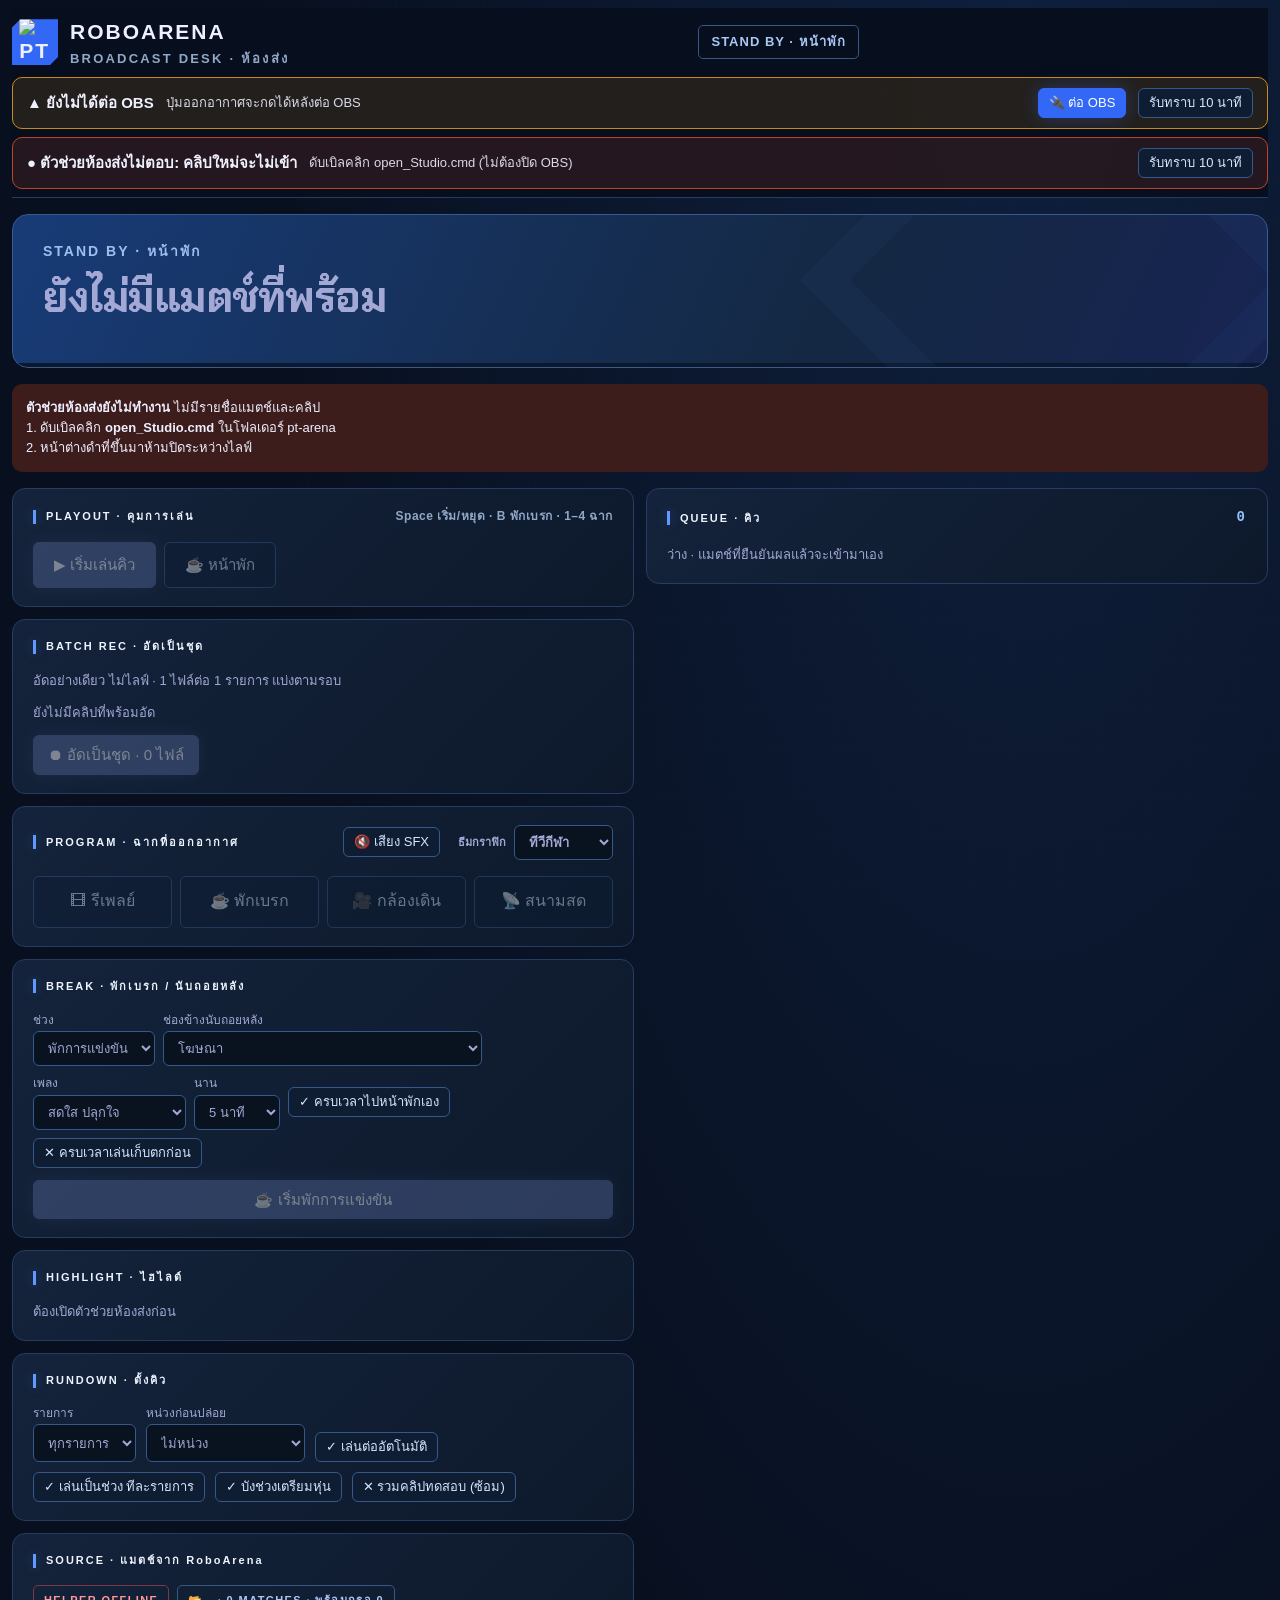
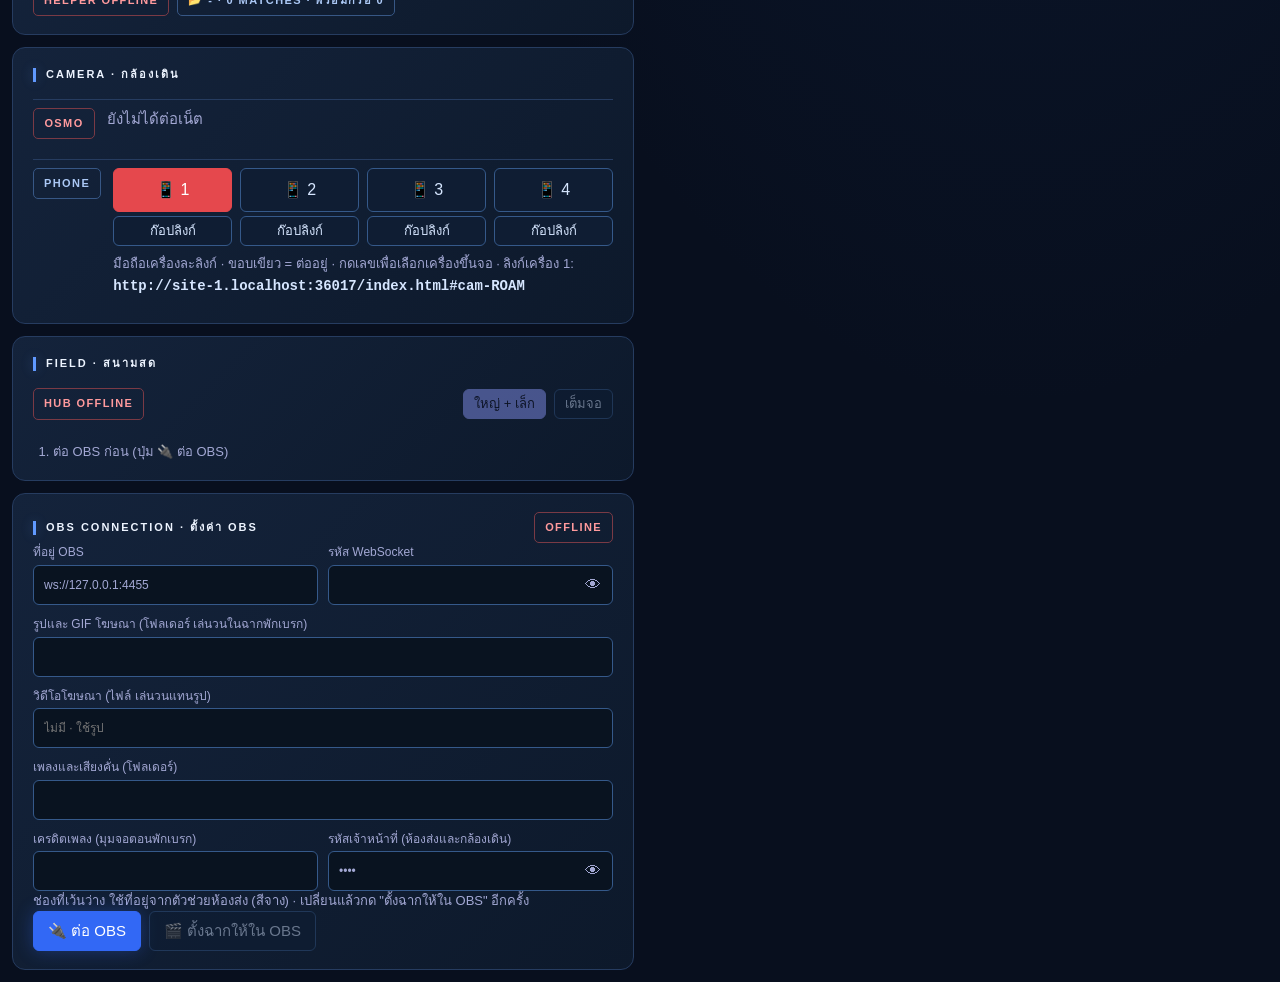
==== commit 18f9ec23: "Site build 3edc2663: batch recording, one file per competition with rounds in order, opening, part a" ====
--- a/index.html
+++ b/index.html
@@ -7,7 +7,7 @@
 <link rel="preconnect" href="https://fonts.googleapis.com">
 <link rel="preconnect" href="https://fonts.gstatic.com" crossorigin>
 <link rel="stylesheet" href="https://fonts.googleapis.com/css2?family=Chakra+Petch:wght@500;600;700&family=IBM+Plex+Sans+Thai:wght@400;500;600&display=swap">
-<link rel="stylesheet" href="style.css?v=8f482196">
+<link rel="stylesheet" href="style.css?v=3edc2663">
 <link rel="manifest" href="manifest.webmanifest">
 <link rel="apple-touch-icon" href="logo-mark.png">
 <meta name="apple-mobile-web-app-capable" content="yes">
@@ -29,8 +29,8 @@
 </div>
 <div id="toast" role="status" aria-live="polite"></div>
 <span id="net" class="pill warn" style="position:fixed;top:8px;left:50%;transform:translateX(-50%);z-index:5" hidden></span>
-<script src="firebase-config.js?v=8f482196"></script>
-<script src="app.js?v=8f482196"></script>
-<script>if(window.PT_FIREBASE){const s=document.createElement('script');s.type='module';s.src='sync.js?v=8f482196';document.head.append(s)}</script>
+<script src="firebase-config.js?v=3edc2663"></script>
+<script src="app.js?v=3edc2663"></script>
+<script>if(window.PT_FIREBASE){const s=document.createElement('script');s.type='module';s.src='sync.js?v=3edc2663';document.head.append(s)}</script>
 </body>
 </html>
--- a/style.css
+++ b/style.css
@@ -863,6 +863,25 @@
 .oabrkt{display:flex;align-items:baseline;justify-content:space-between;gap:12px}
 .oabrkt span{font-size:13px;color:var(--ra-muted)}
 .oabrkt b{font-size:44px;color:#91c3ff}
+/* record as batches: red while OBS records, one line per file */
+.oa .oabatch.on{border-color:#e5484d;box-shadow:0 0 0 1px #e5484d55}
+.oabatcht{display:flex;align-items:baseline;justify-content:space-between;gap:12px}
+.oabatcht span{font-size:13px;color:var(--ra-muted)}
+.oabatcht b{font-size:36px;color:#ff9ea1}
+.oabatcht .oabp{font-size:13px;color:#ff9ea1}
+.oabl{list-style:none;margin:0;padding:0;display:flex;flex-direction:column;gap:4px;max-height:260px;overflow:auto}
+.oabl li{display:flex;flex-direction:column;gap:4px;min-width:0;padding:6px 8px;border:1px solid var(--ra-line);border-radius:8px}
+.oablf{display:flex;align-items:baseline;gap:8px;min-width:0}
+.oablf b{flex:1;min-width:0;overflow-wrap:anywhere;font-weight:600}
+.oablf small{flex:none;color:var(--ra-muted);max-width:45%;overflow-wrap:anywhere;text-align:right}
+.oablp{display:flex;flex-wrap:wrap;gap:4px;padding-left:26px}
+.oablp span{font-size:12px;color:var(--ra-muted);padding:1px 8px;border:1px solid var(--ra-line);border-radius:999px}
+.oablp span.now{color:#fff;border-color:#e5484d;background:rgba(229,72,77,.25)}
+.oabl li.now{border-color:#e5484d;background:rgba(229,72,77,.12)}
+.oabl li.done{opacity:.55}
+.oabl li.done .oablf b:before{content:'✓ '}
+.oachap textarea{width:100%;min-width:0;font-family:var(--f-mono,monospace);font-size:13px;resize:vertical;background:#091320;color:inherit;border:1px solid #35598a;border-radius:6px;padding:6px 8px}
+.oa .oaqh{font-size:12px;font-weight:600;letter-spacing:.3px;color:#91c3ff;padding:8px 2px 2px;border-bottom:1px solid var(--ra-line)}
 /* live: one big button per platform, in its own colour */
 .lgo{display:grid;grid-template-columns:repeat(auto-fit,minmax(0,1fr));gap:10px}
 @media (max-width:700px){.lgo{grid-template-columns:minmax(0,1fr)}}
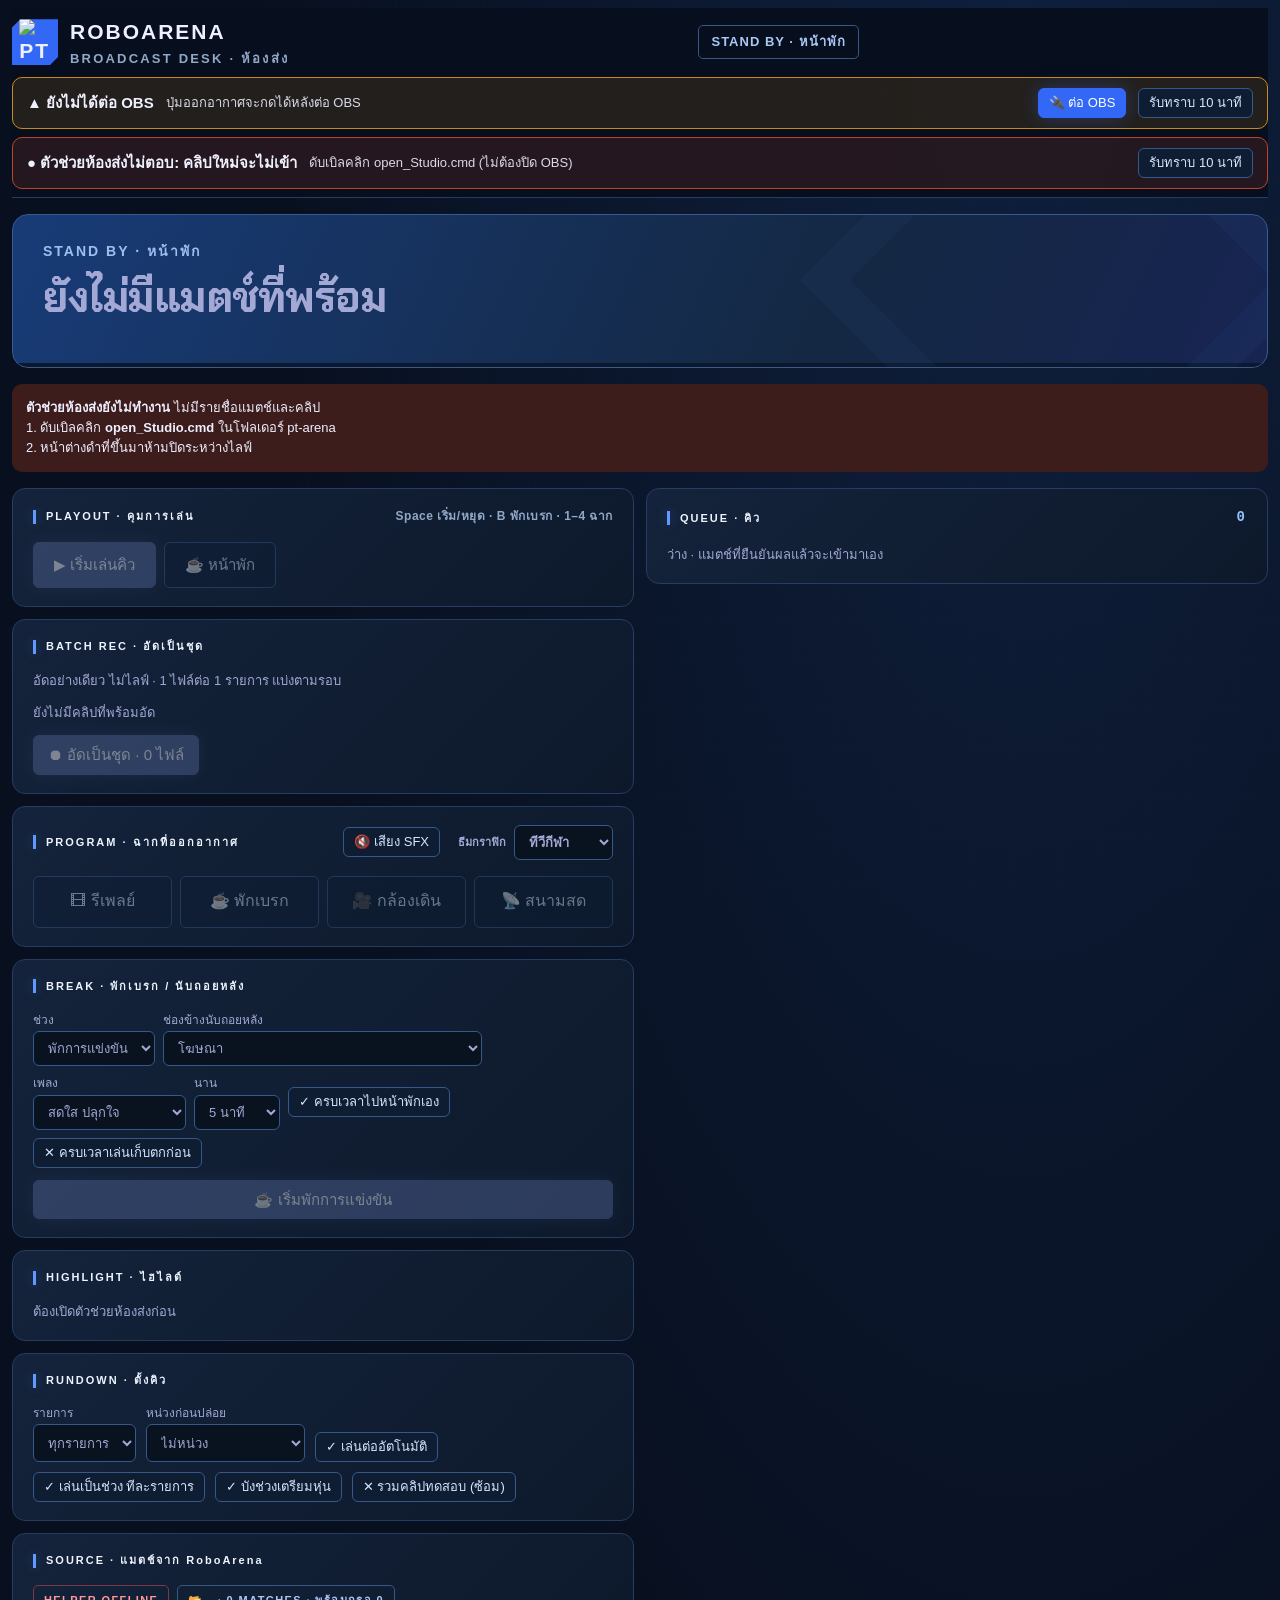
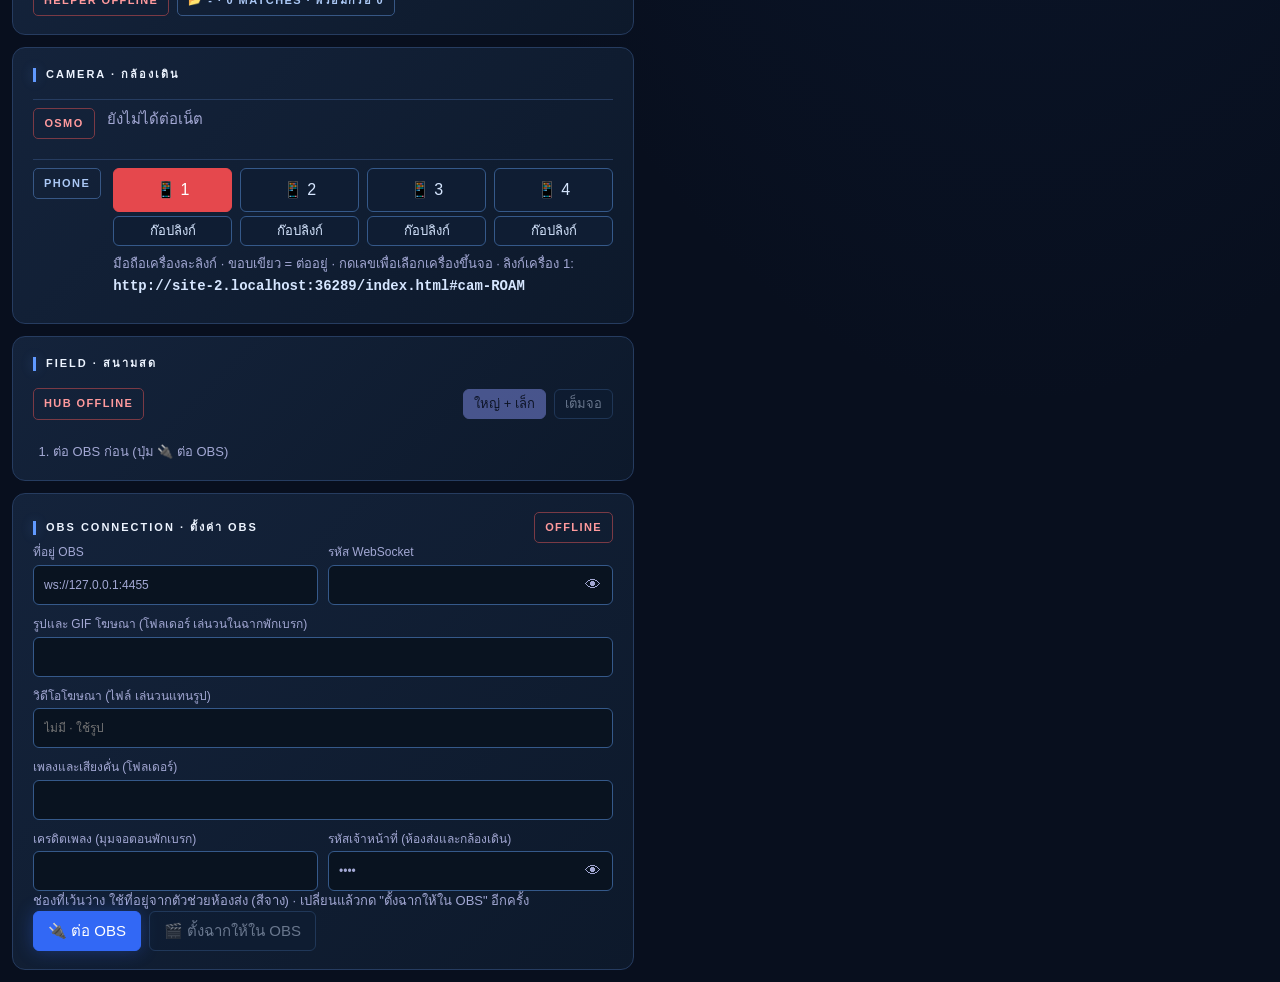
==== commit 7b4ad49f: "Site build f2f5ed9a: closing card uses RoboArena's official ranking and places 1 to 3, bracket slots" ====
--- a/index.html
+++ b/index.html
@@ -7,7 +7,7 @@
 <link rel="preconnect" href="https://fonts.googleapis.com">
 <link rel="preconnect" href="https://fonts.gstatic.com" crossorigin>
 <link rel="stylesheet" href="https://fonts.googleapis.com/css2?family=Chakra+Petch:wght@500;600;700&family=IBM+Plex+Sans+Thai:wght@400;500;600&display=swap">
-<link rel="stylesheet" href="style.css?v=3edc2663">
+<link rel="stylesheet" href="style.css?v=f2f5ed9a">
 <link rel="manifest" href="manifest.webmanifest">
 <link rel="apple-touch-icon" href="logo-mark.png">
 <meta name="apple-mobile-web-app-capable" content="yes">
@@ -29,8 +29,8 @@
 </div>
 <div id="toast" role="status" aria-live="polite"></div>
 <span id="net" class="pill warn" style="position:fixed;top:8px;left:50%;transform:translateX(-50%);z-index:5" hidden></span>
-<script src="firebase-config.js?v=3edc2663"></script>
-<script src="app.js?v=3edc2663"></script>
-<script>if(window.PT_FIREBASE){const s=document.createElement('script');s.type='module';s.src='sync.js?v=3edc2663';document.head.append(s)}</script>
+<script src="firebase-config.js?v=f2f5ed9a"></script>
+<script src="app.js?v=f2f5ed9a"></script>
+<script>if(window.PT_FIREBASE){const s=document.createElement('script');s.type='module';s.src='sync.js?v=f2f5ed9a';document.head.append(s)}</script>
 </body>
 </html>
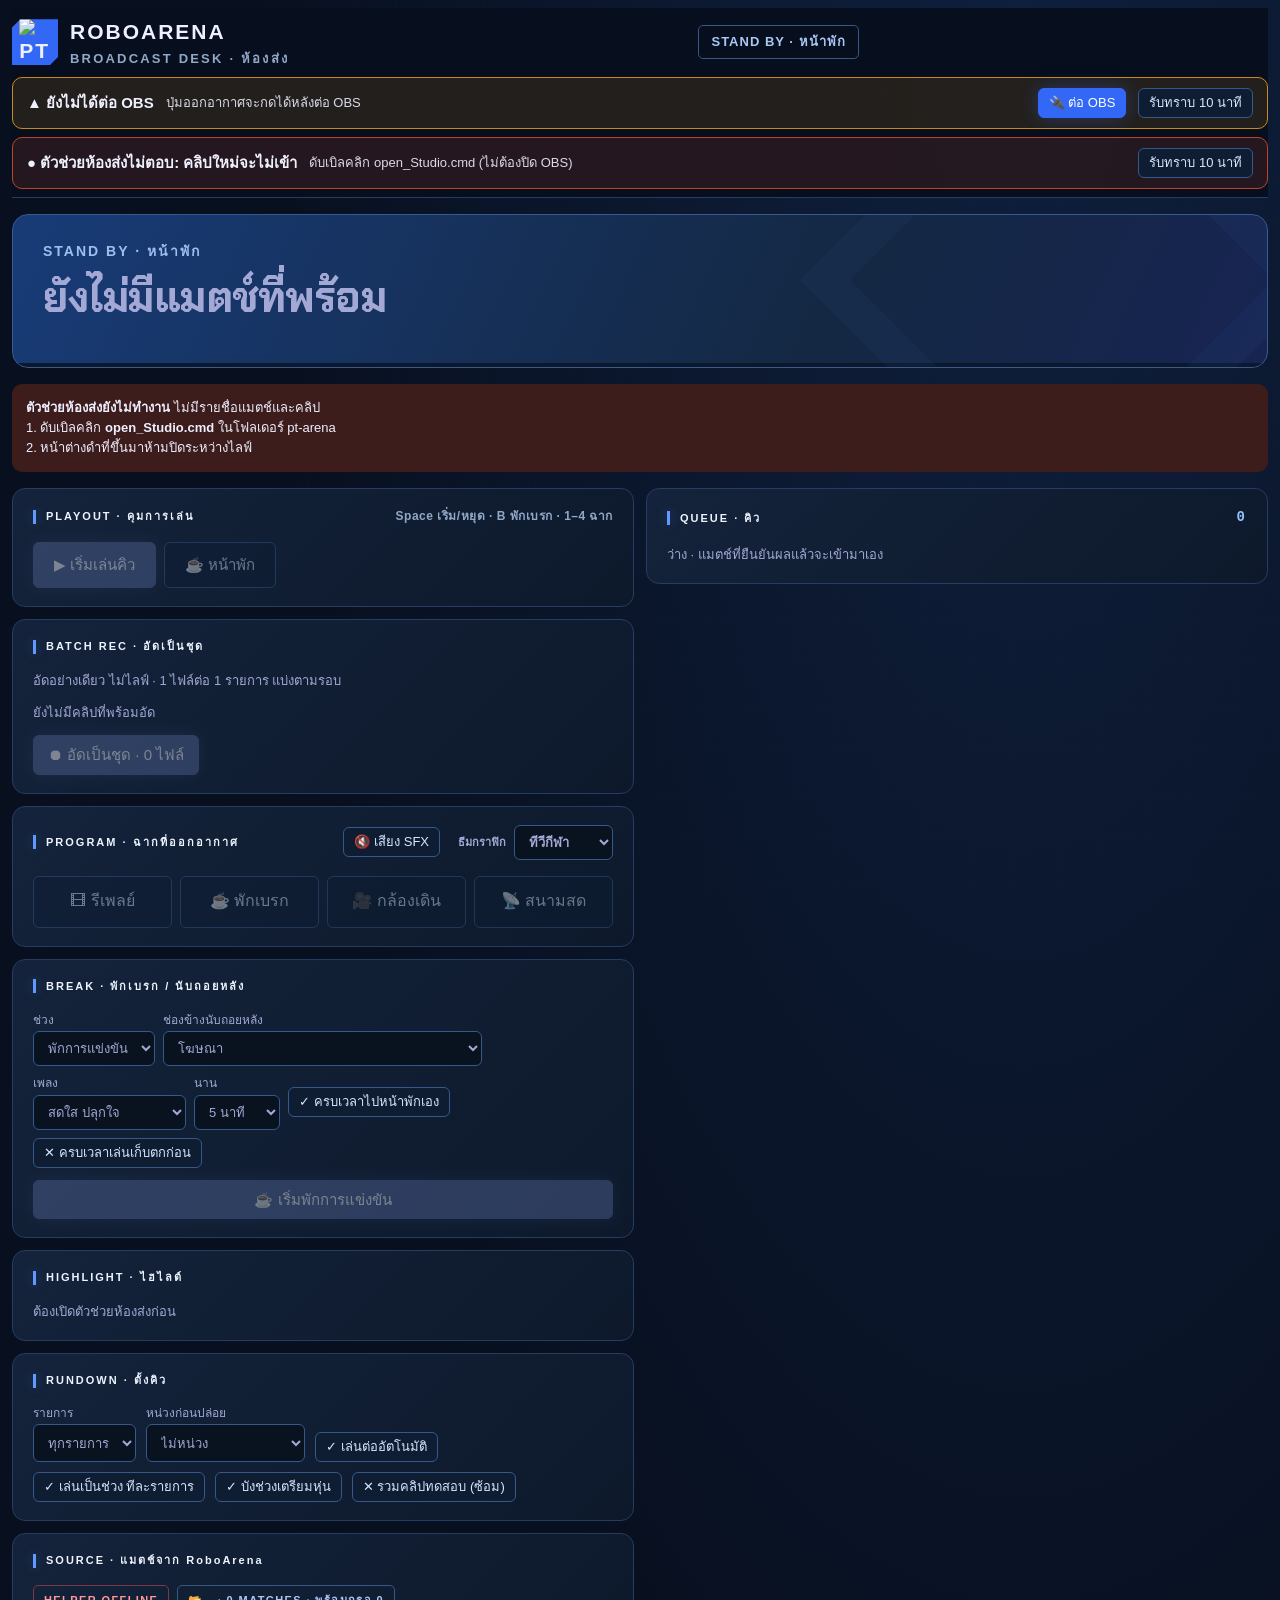
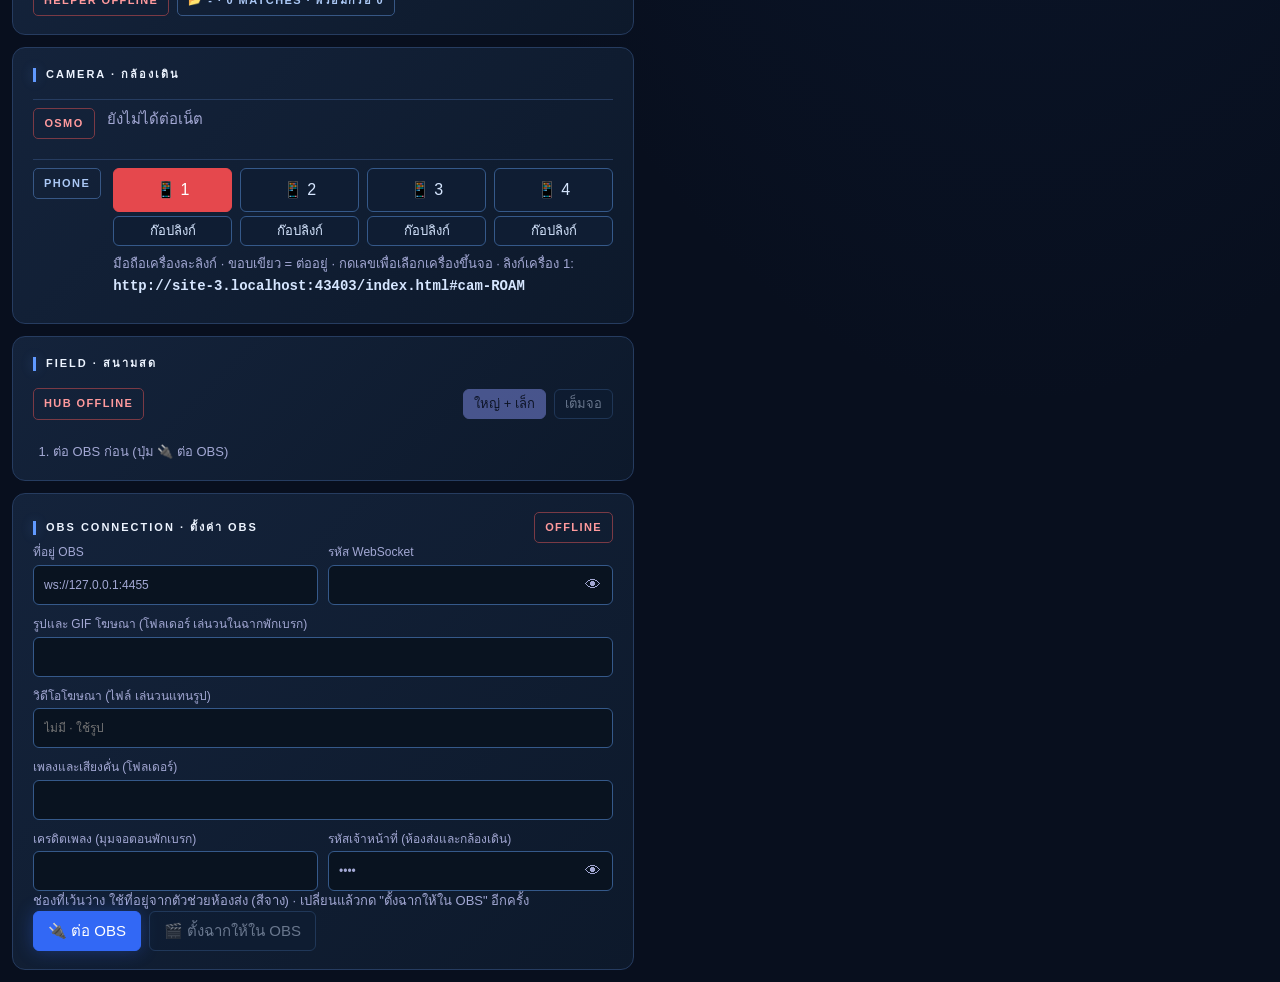
==== commit c312d045: "Site build a2853ead: countdown page for the hall projector (timer.html) on the Southern event poster" ====
--- a/index.html
+++ b/index.html
@@ -7,7 +7,7 @@
 <link rel="preconnect" href="https://fonts.googleapis.com">
 <link rel="preconnect" href="https://fonts.gstatic.com" crossorigin>
 <link rel="stylesheet" href="https://fonts.googleapis.com/css2?family=Chakra+Petch:wght@500;600;700&family=IBM+Plex+Sans+Thai:wght@400;500;600&display=swap">
-<link rel="stylesheet" href="style.css?v=f2f5ed9a">
+<link rel="stylesheet" href="style.css?v=a2853ead">
 <link rel="manifest" href="manifest.webmanifest">
 <link rel="apple-touch-icon" href="logo-mark.png">
 <meta name="apple-mobile-web-app-capable" content="yes">
@@ -29,8 +29,8 @@
 </div>
 <div id="toast" role="status" aria-live="polite"></div>
 <span id="net" class="pill warn" style="position:fixed;top:8px;left:50%;transform:translateX(-50%);z-index:5" hidden></span>
-<script src="firebase-config.js?v=f2f5ed9a"></script>
-<script src="app.js?v=f2f5ed9a"></script>
-<script>if(window.PT_FIREBASE){const s=document.createElement('script');s.type='module';s.src='sync.js?v=f2f5ed9a';document.head.append(s)}</script>
+<script src="firebase-config.js?v=a2853ead"></script>
+<script src="app.js?v=a2853ead"></script>
+<script>if(window.PT_FIREBASE){const s=document.createElement('script');s.type='module';s.src='sync.js?v=a2853ead';document.head.append(s)}</script>
 </body>
 </html>
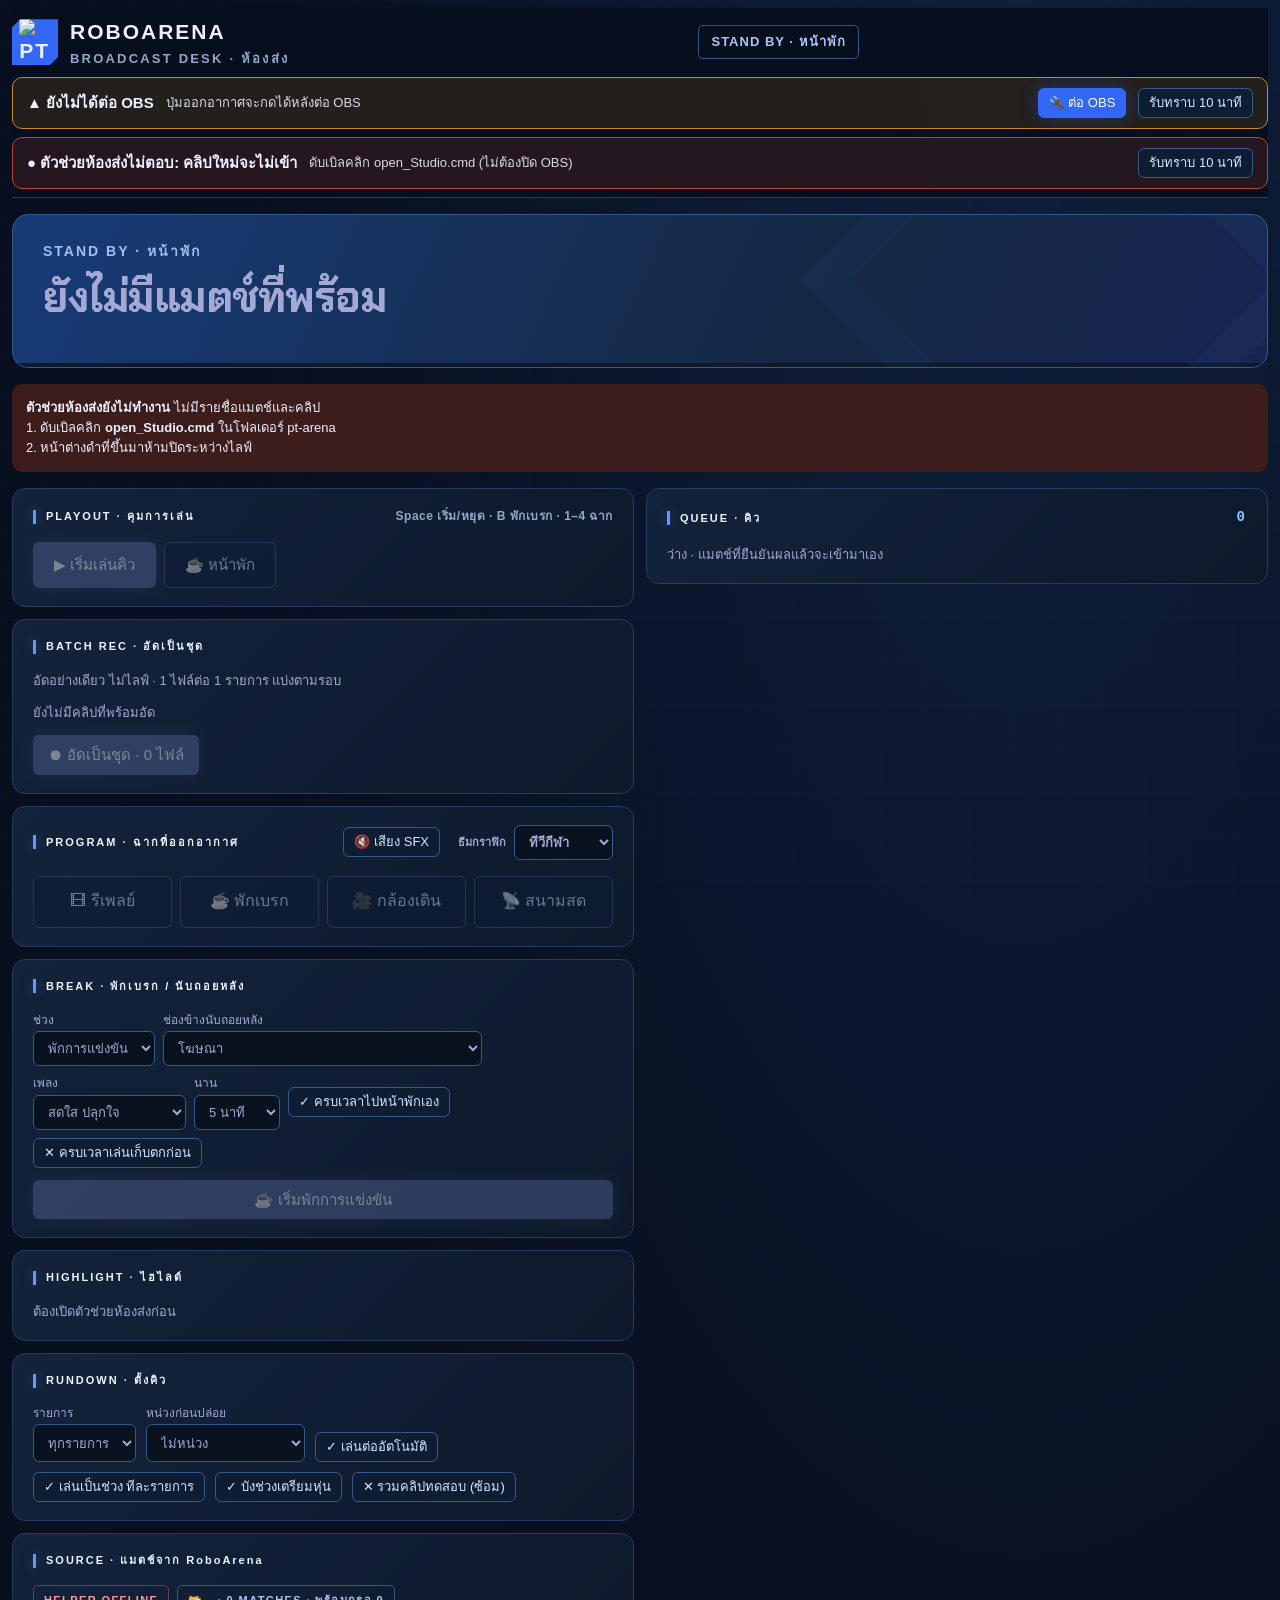
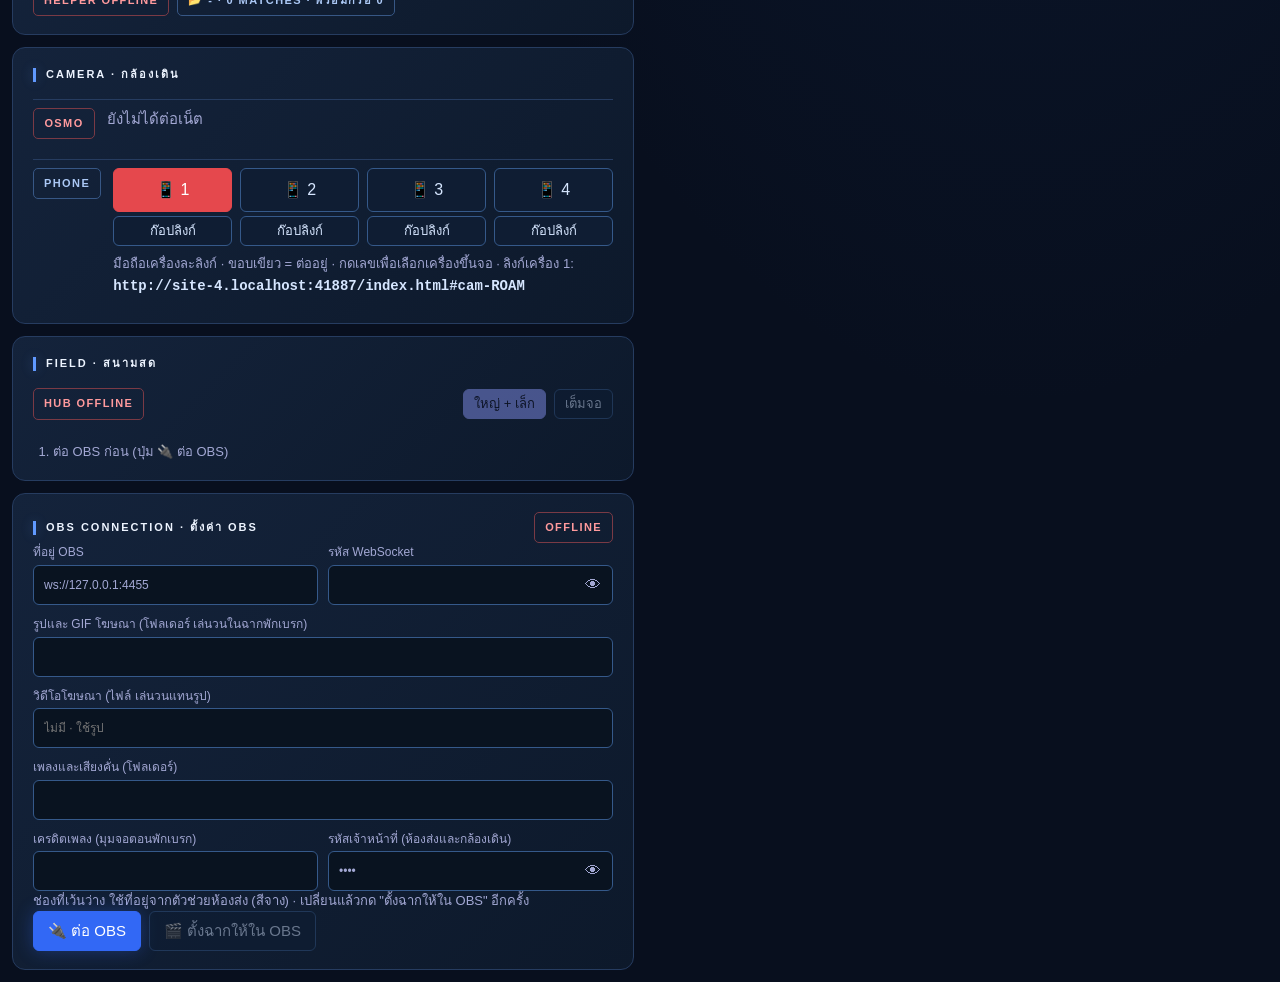
==== commit b167c868: "Site build 641568e7: countdown page with separate desk and screen, sounds and three looks" ====
--- a/index.html
+++ b/index.html
@@ -7,7 +7,7 @@
 <link rel="preconnect" href="https://fonts.googleapis.com">
 <link rel="preconnect" href="https://fonts.gstatic.com" crossorigin>
 <link rel="stylesheet" href="https://fonts.googleapis.com/css2?family=Chakra+Petch:wght@500;600;700&family=IBM+Plex+Sans+Thai:wght@400;500;600&display=swap">
-<link rel="stylesheet" href="style.css?v=a2853ead">
+<link rel="stylesheet" href="style.css?v=641568e7">
 <link rel="manifest" href="manifest.webmanifest">
 <link rel="apple-touch-icon" href="logo-mark.png">
 <meta name="apple-mobile-web-app-capable" content="yes">
@@ -29,8 +29,8 @@
 </div>
 <div id="toast" role="status" aria-live="polite"></div>
 <span id="net" class="pill warn" style="position:fixed;top:8px;left:50%;transform:translateX(-50%);z-index:5" hidden></span>
-<script src="firebase-config.js?v=a2853ead"></script>
-<script src="app.js?v=a2853ead"></script>
-<script>if(window.PT_FIREBASE){const s=document.createElement('script');s.type='module';s.src='sync.js?v=a2853ead';document.head.append(s)}</script>
+<script src="firebase-config.js?v=641568e7"></script>
+<script src="app.js?v=641568e7"></script>
+<script>if(window.PT_FIREBASE){const s=document.createElement('script');s.type='module';s.src='sync.js?v=641568e7';document.head.append(s)}</script>
 </body>
 </html>
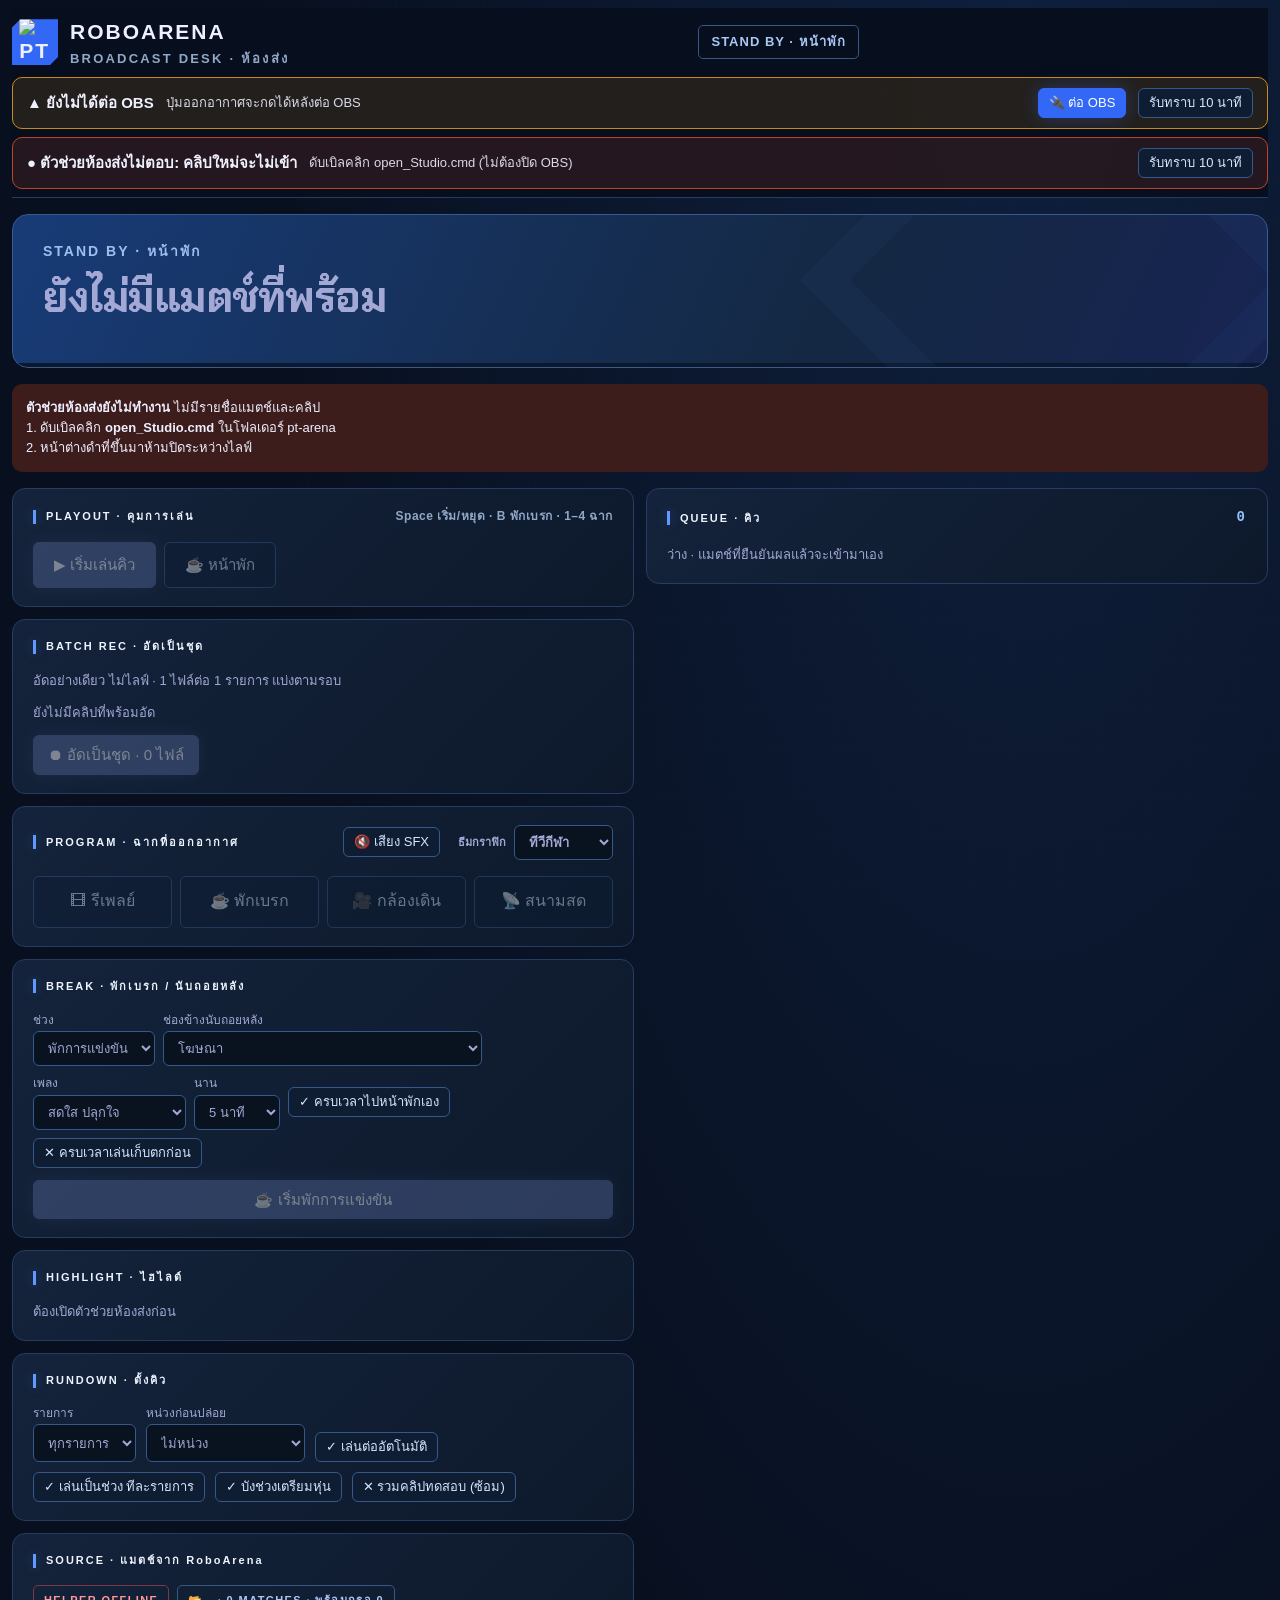
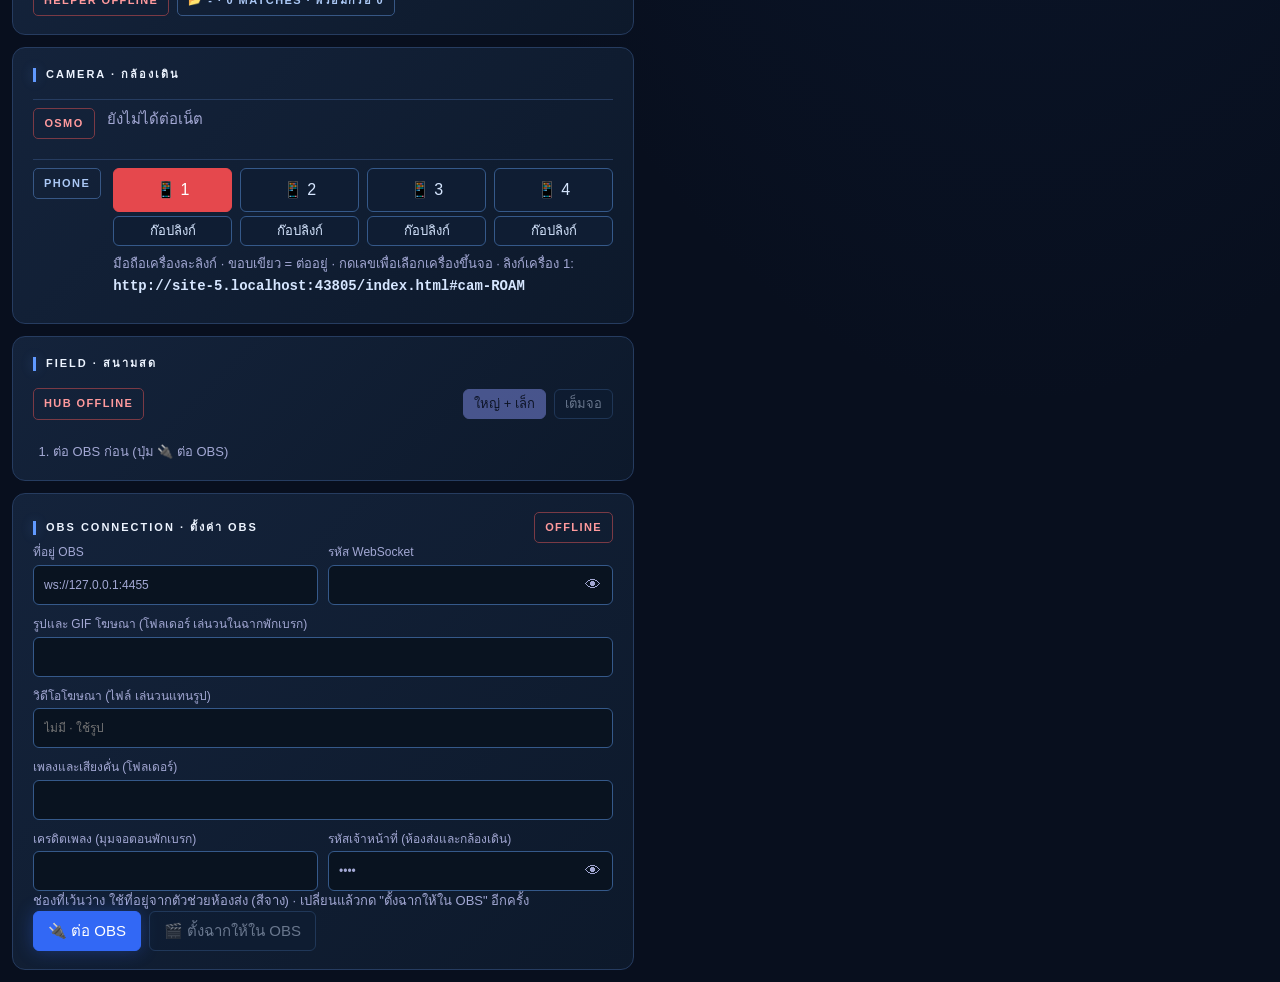
==== commit 05402b80: "Site build e6bd1c6c: countdown screen fills the window, poster-lettering digits lower" ====
--- a/index.html
+++ b/index.html
@@ -7,7 +7,7 @@
 <link rel="preconnect" href="https://fonts.googleapis.com">
 <link rel="preconnect" href="https://fonts.gstatic.com" crossorigin>
 <link rel="stylesheet" href="https://fonts.googleapis.com/css2?family=Chakra+Petch:wght@500;600;700&family=IBM+Plex+Sans+Thai:wght@400;500;600&display=swap">
-<link rel="stylesheet" href="style.css?v=641568e7">
+<link rel="stylesheet" href="style.css?v=e6bd1c6c">
 <link rel="manifest" href="manifest.webmanifest">
 <link rel="apple-touch-icon" href="logo-mark.png">
 <meta name="apple-mobile-web-app-capable" content="yes">
@@ -29,8 +29,8 @@
 </div>
 <div id="toast" role="status" aria-live="polite"></div>
 <span id="net" class="pill warn" style="position:fixed;top:8px;left:50%;transform:translateX(-50%);z-index:5" hidden></span>
-<script src="firebase-config.js?v=641568e7"></script>
-<script src="app.js?v=641568e7"></script>
-<script>if(window.PT_FIREBASE){const s=document.createElement('script');s.type='module';s.src='sync.js?v=641568e7';document.head.append(s)}</script>
+<script src="firebase-config.js?v=e6bd1c6c"></script>
+<script src="app.js?v=e6bd1c6c"></script>
+<script>if(window.PT_FIREBASE){const s=document.createElement('script');s.type='module';s.src='sync.js?v=e6bd1c6c';document.head.append(s)}</script>
 </body>
 </html>
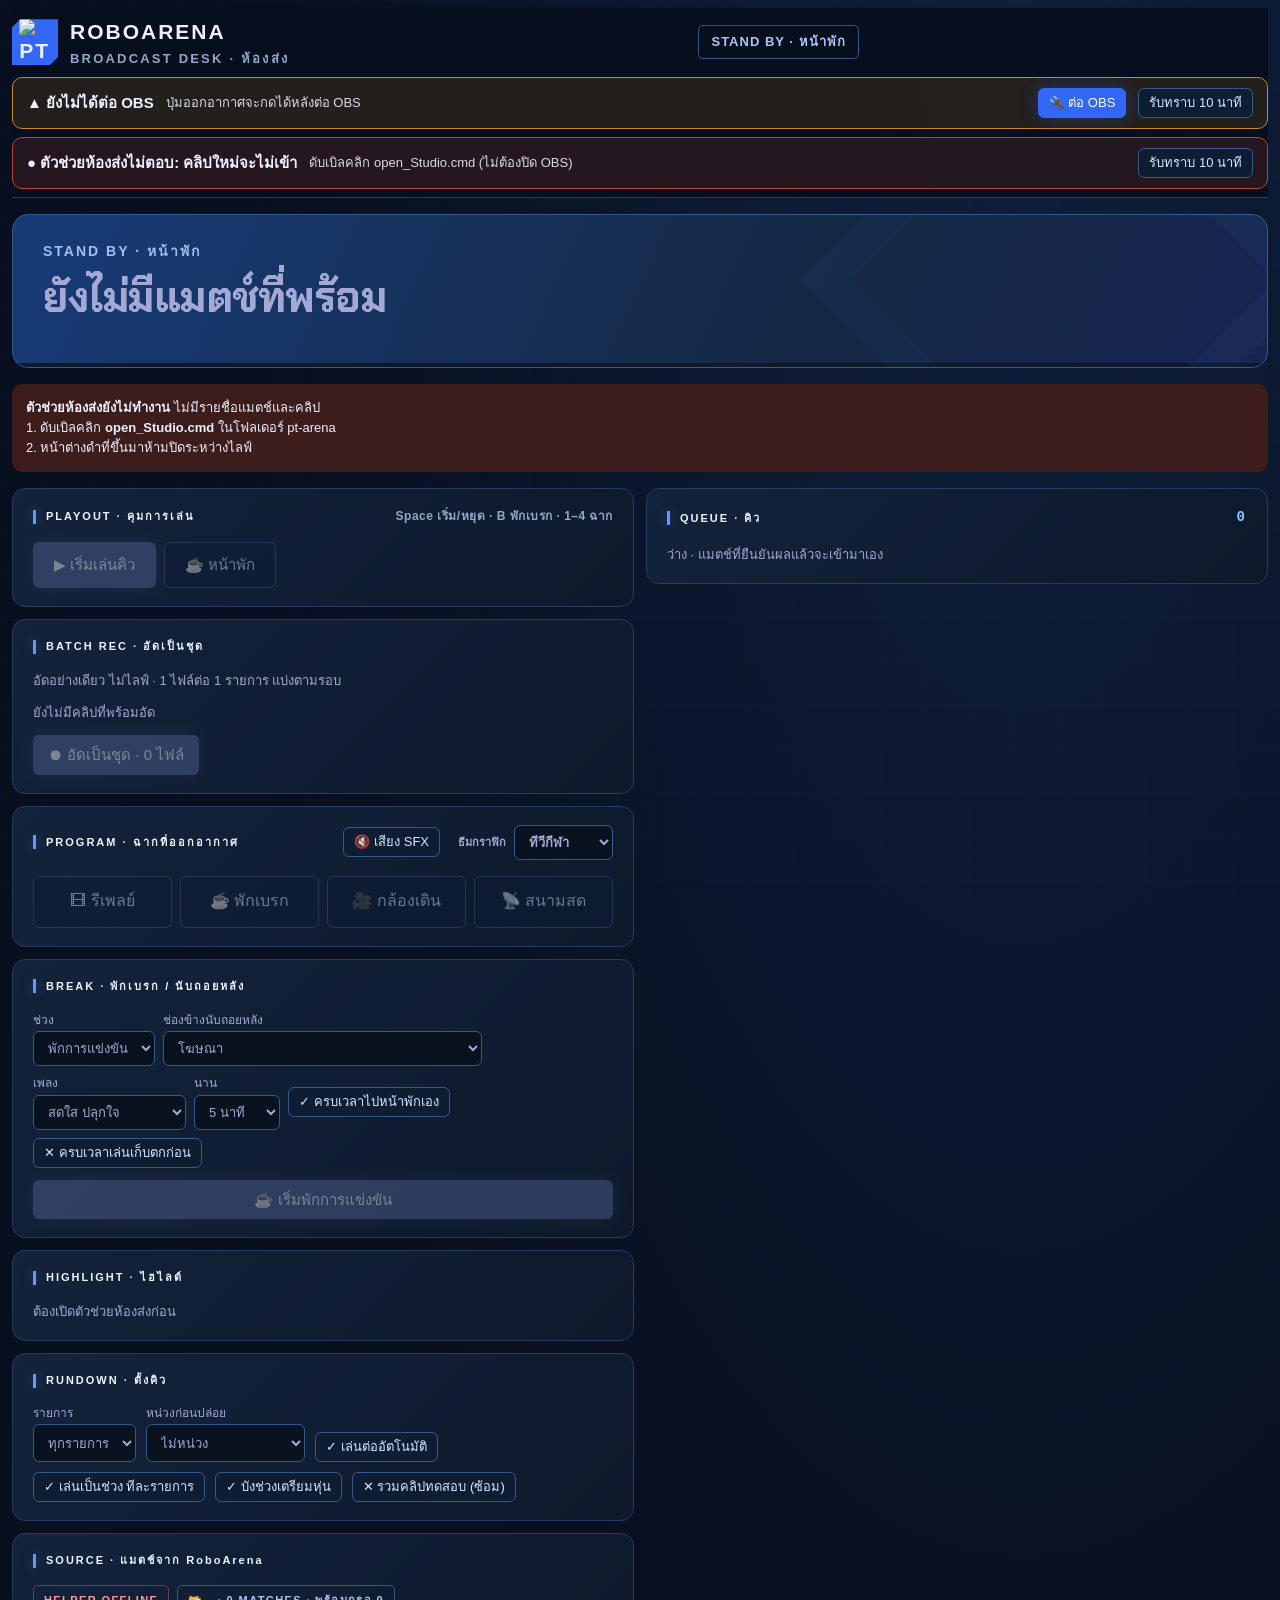
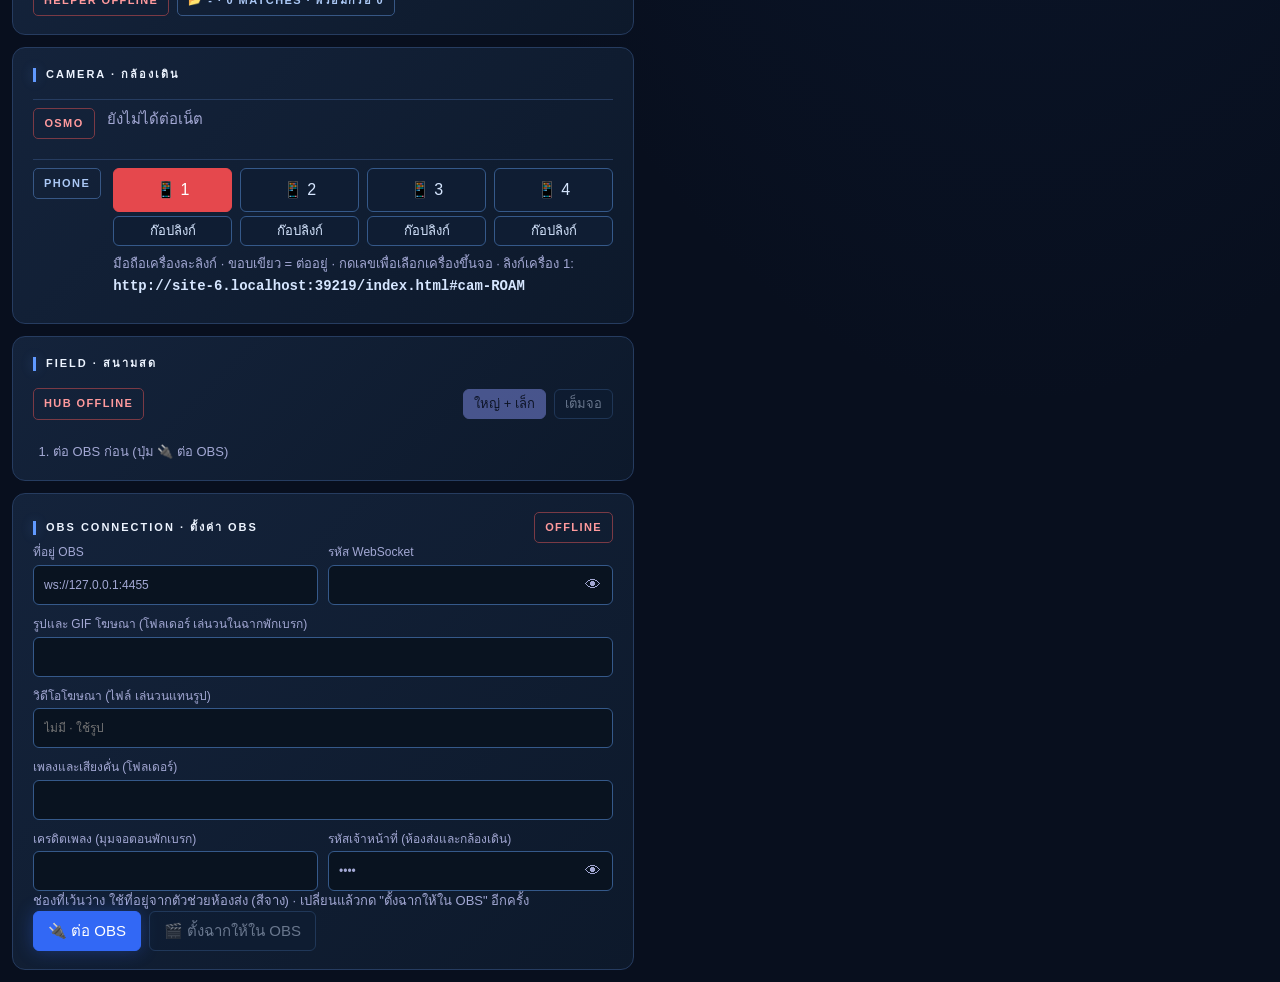
==== commit c5706aa5: "Site build 344580e3: countdown poster-lettering look without the bottom line" ====
--- a/index.html
+++ b/index.html
@@ -7,7 +7,7 @@
 <link rel="preconnect" href="https://fonts.googleapis.com">
 <link rel="preconnect" href="https://fonts.gstatic.com" crossorigin>
 <link rel="stylesheet" href="https://fonts.googleapis.com/css2?family=Chakra+Petch:wght@500;600;700&family=IBM+Plex+Sans+Thai:wght@400;500;600&display=swap">
-<link rel="stylesheet" href="style.css?v=e6bd1c6c">
+<link rel="stylesheet" href="style.css?v=344580e3">
 <link rel="manifest" href="manifest.webmanifest">
 <link rel="apple-touch-icon" href="logo-mark.png">
 <meta name="apple-mobile-web-app-capable" content="yes">
@@ -29,8 +29,8 @@
 </div>
 <div id="toast" role="status" aria-live="polite"></div>
 <span id="net" class="pill warn" style="position:fixed;top:8px;left:50%;transform:translateX(-50%);z-index:5" hidden></span>
-<script src="firebase-config.js?v=e6bd1c6c"></script>
-<script src="app.js?v=e6bd1c6c"></script>
-<script>if(window.PT_FIREBASE){const s=document.createElement('script');s.type='module';s.src='sync.js?v=e6bd1c6c';document.head.append(s)}</script>
+<script src="firebase-config.js?v=344580e3"></script>
+<script src="app.js?v=344580e3"></script>
+<script>if(window.PT_FIREBASE){const s=document.createElement('script');s.type='module';s.src='sync.js?v=344580e3';document.head.append(s)}</script>
 </body>
 </html>
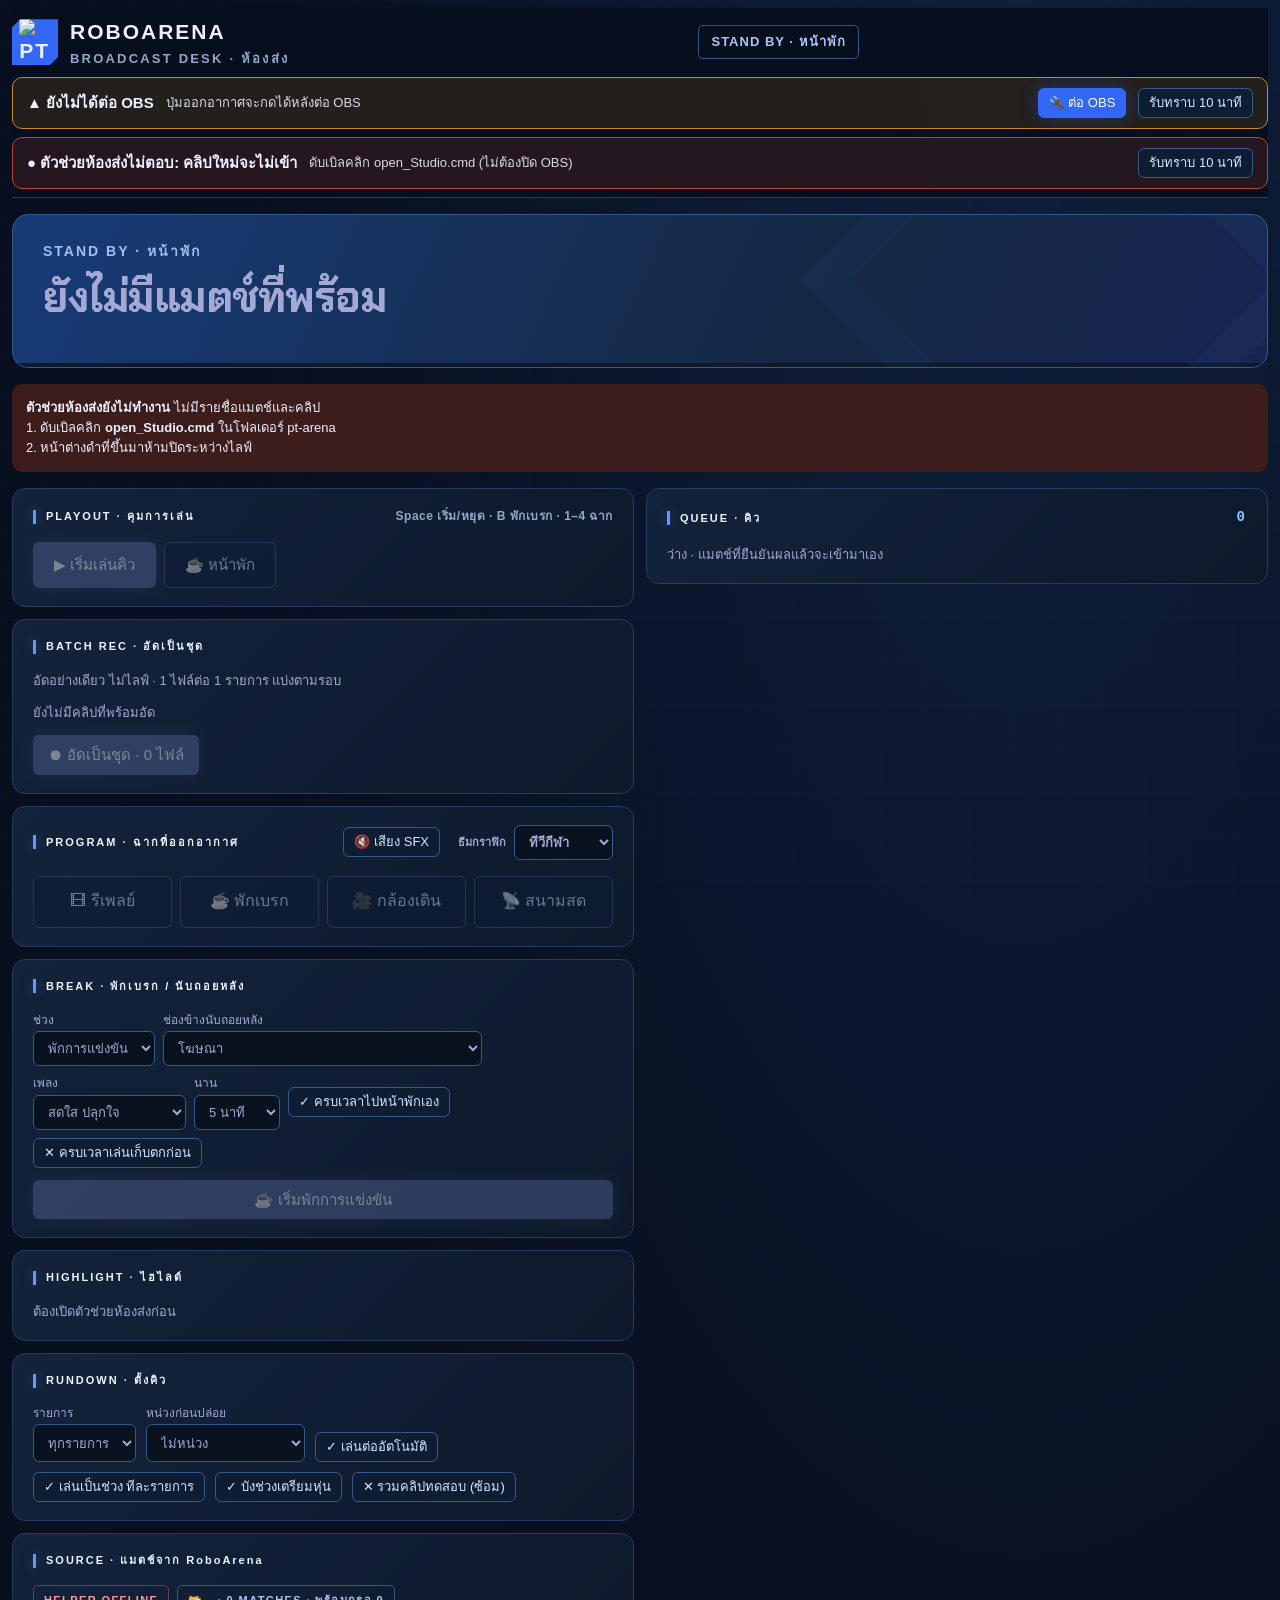
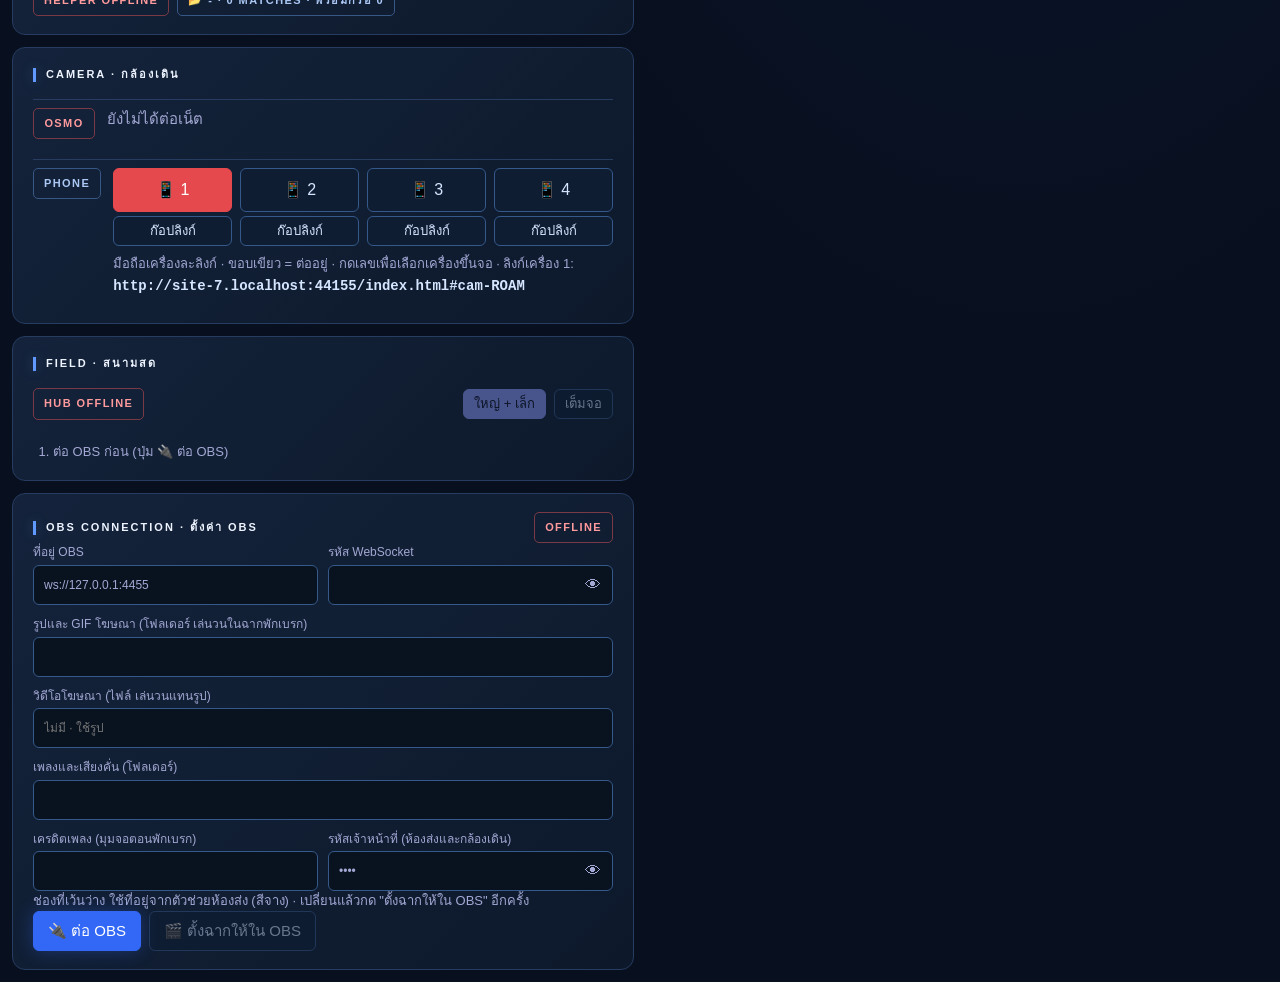
==== commit 113d286b: "Site build df070c0e: countdown uses louder stopwatch beeps" ====
--- a/index.html
+++ b/index.html
@@ -7,7 +7,7 @@
 <link rel="preconnect" href="https://fonts.googleapis.com">
 <link rel="preconnect" href="https://fonts.gstatic.com" crossorigin>
 <link rel="stylesheet" href="https://fonts.googleapis.com/css2?family=Chakra+Petch:wght@500;600;700&family=IBM+Plex+Sans+Thai:wght@400;500;600&display=swap">
-<link rel="stylesheet" href="style.css?v=344580e3">
+<link rel="stylesheet" href="style.css?v=df070c0e">
 <link rel="manifest" href="manifest.webmanifest">
 <link rel="apple-touch-icon" href="logo-mark.png">
 <meta name="apple-mobile-web-app-capable" content="yes">
@@ -29,8 +29,8 @@
 </div>
 <div id="toast" role="status" aria-live="polite"></div>
 <span id="net" class="pill warn" style="position:fixed;top:8px;left:50%;transform:translateX(-50%);z-index:5" hidden></span>
-<script src="firebase-config.js?v=344580e3"></script>
-<script src="app.js?v=344580e3"></script>
-<script>if(window.PT_FIREBASE){const s=document.createElement('script');s.type='module';s.src='sync.js?v=344580e3';document.head.append(s)}</script>
+<script src="firebase-config.js?v=df070c0e"></script>
+<script src="app.js?v=df070c0e"></script>
+<script>if(window.PT_FIREBASE){const s=document.createElement('script');s.type='module';s.src='sync.js?v=df070c0e';document.head.append(s)}</script>
 </body>
 </html>
